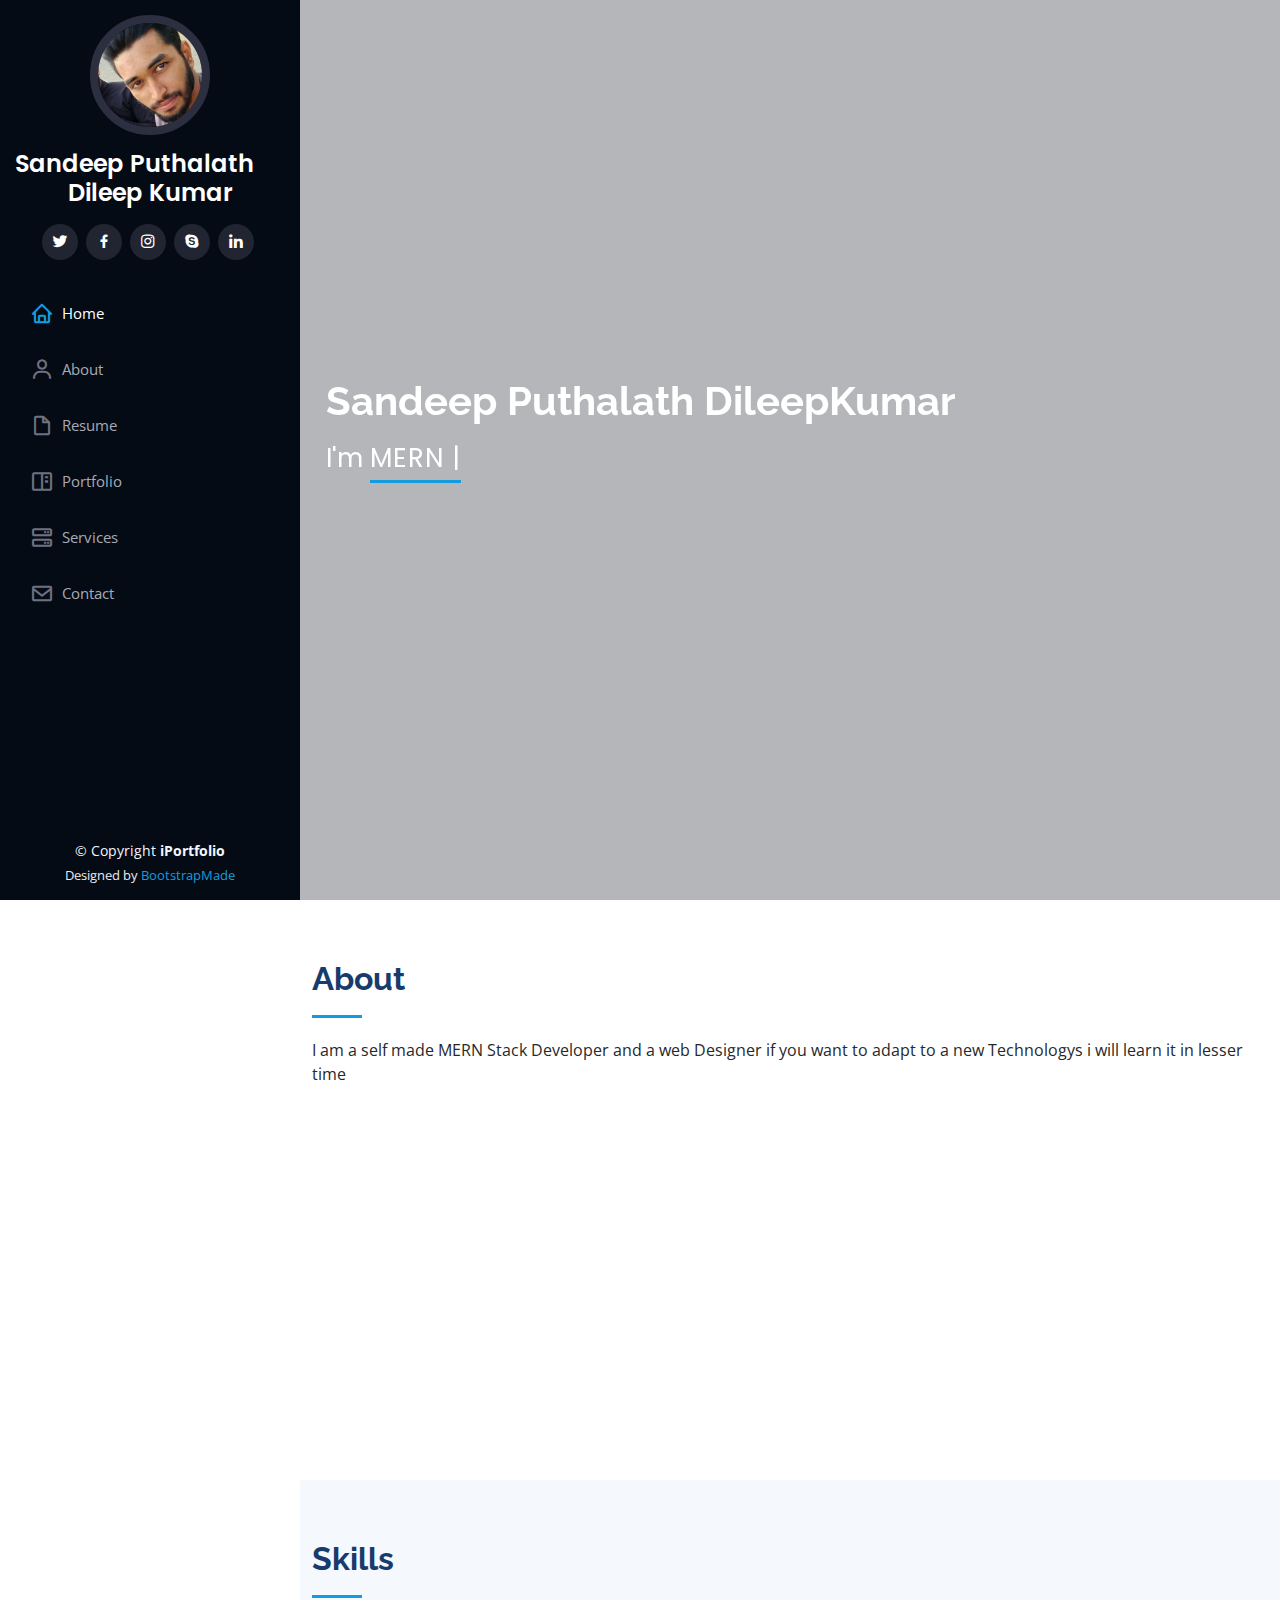
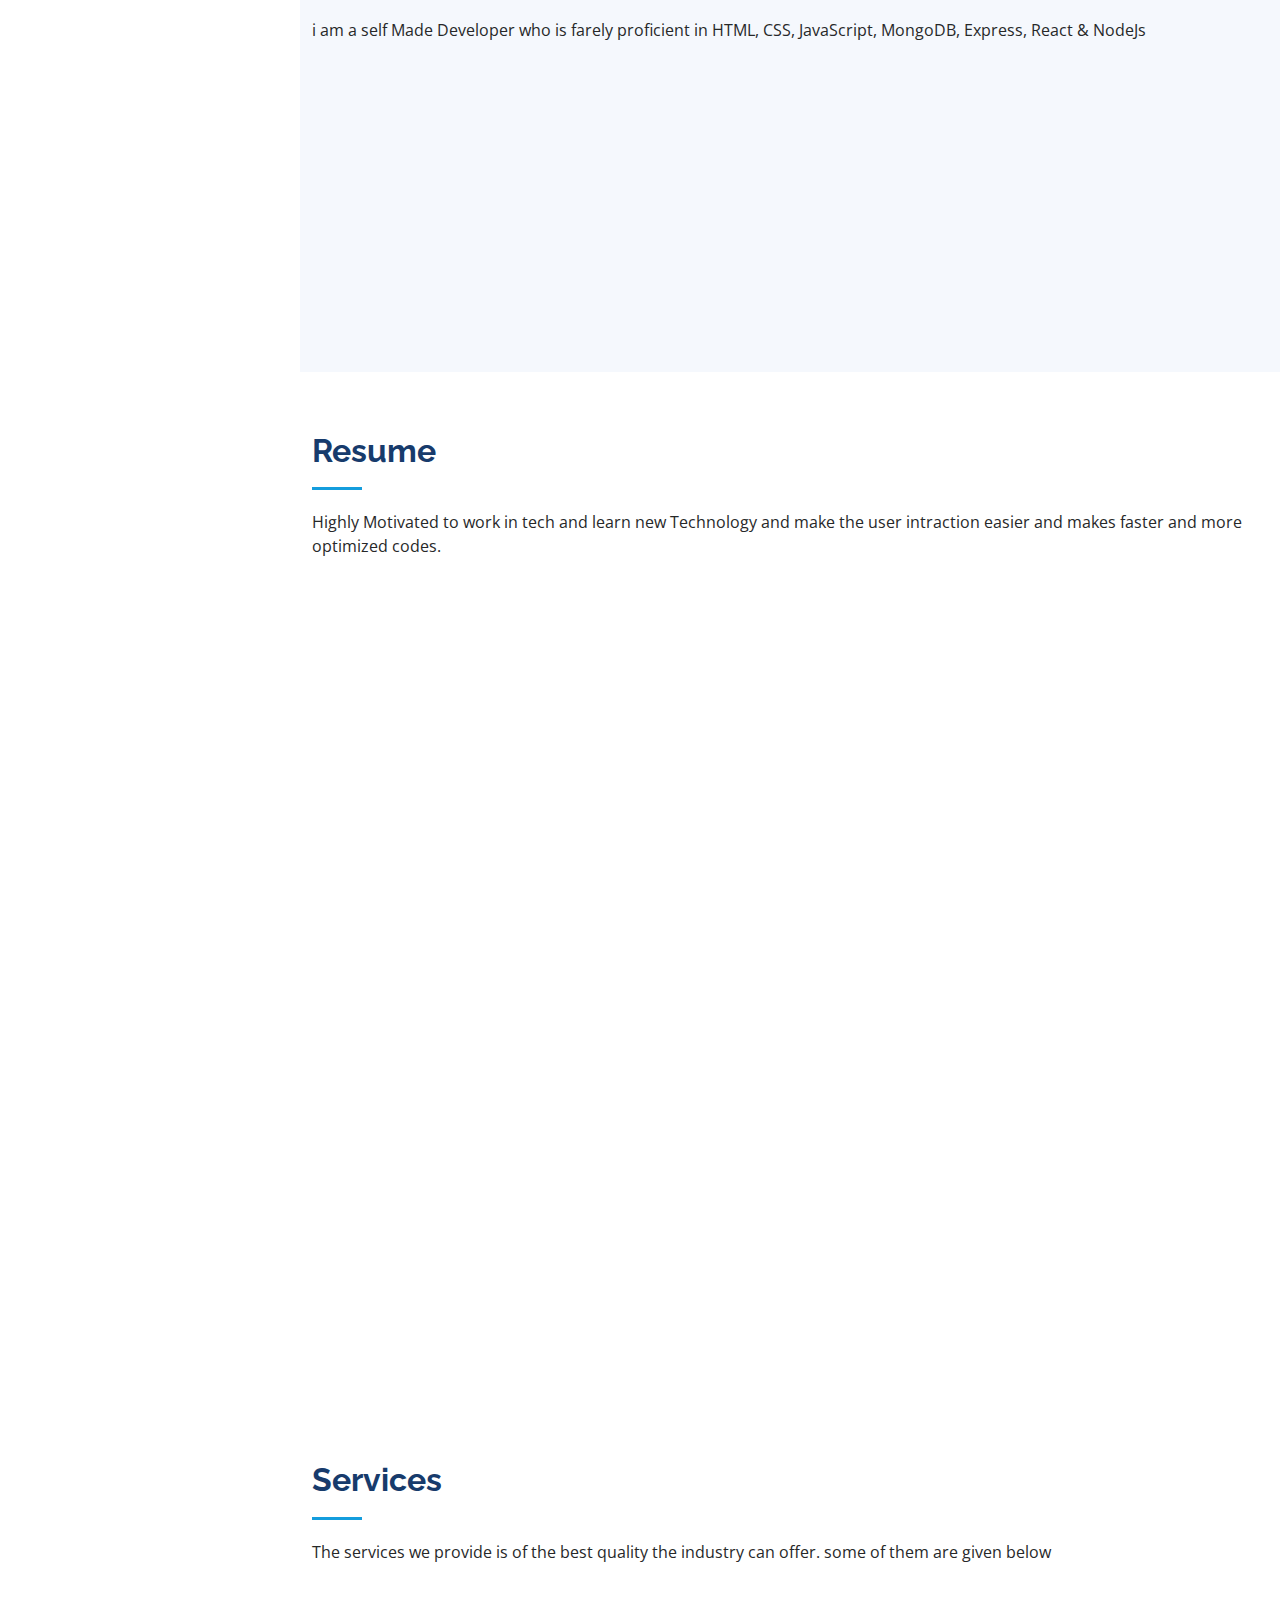
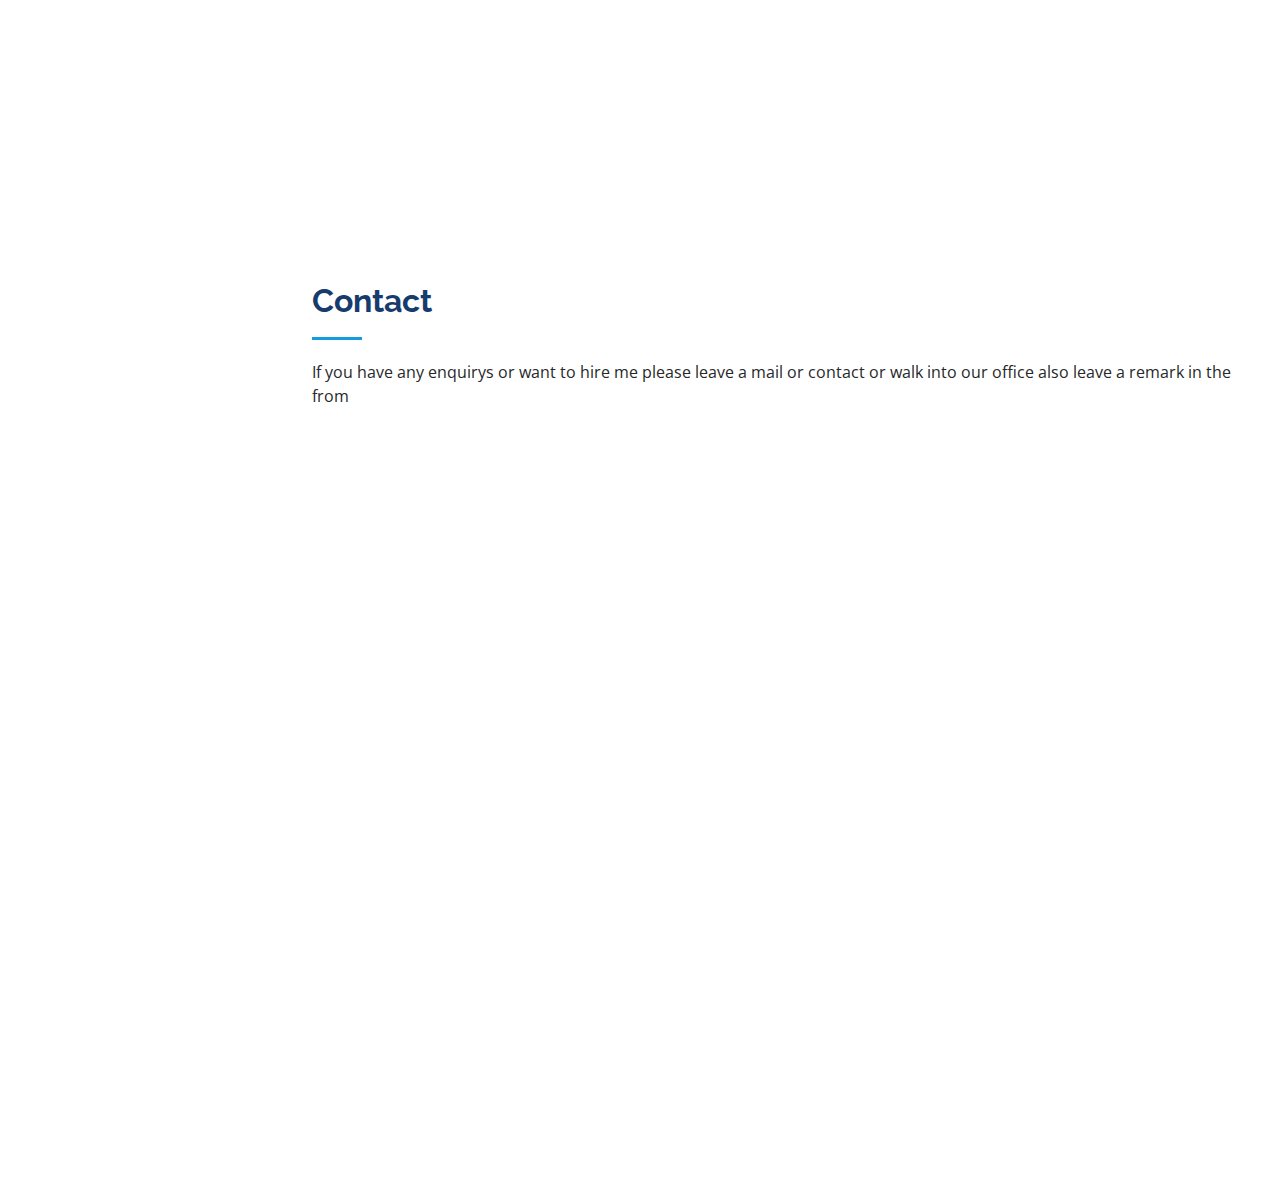
==== index.html @ 985402c4 "portfolio first commit" ====
<!DOCTYPE html>
<html lang="en">

<head>
  <meta charset="utf-8">
  <meta content="width=device-width, initial-scale=1.0" name="viewport">

  <title >Sandeep Puthalath DileepKumar</title>
  <meta content="" name="description">
  <meta content="" name="keywords">

  <!-- Favicons -->
  <link href="assets/img/IMG_20201008_113421_810.jpg"  rel="icon">
  <link href="assets/img/apple-touch-icon.png" rel="apple-touch-icon">

  <!-- Google Fonts -->
  <link href="https://fonts.googleapis.com/css?family=Open+Sans:300,300i,400,400i,600,600i,700,700i|Raleway:300,300i,400,400i,500,500i,600,600i,700,700i|Poppins:300,300i,400,400i,500,500i,600,600i,700,700i" rel="stylesheet">

  <!-- Vendor CSS Files -->
  <link href="assets/vendor/aos/aos.css" rel="stylesheet">
  <link href="assets/vendor/bootstrap/css/bootstrap.min.css" rel="stylesheet">
  <link href="assets/vendor/bootstrap-icons/bootstrap-icons.css" rel="stylesheet">
  <link href="assets/vendor/boxicons/css/boxicons.min.css" rel="stylesheet">
  <link href="assets/vendor/glightbox/css/glightbox.min.css" rel="stylesheet">
  <link href="assets/vendor/swiper/swiper-bundle.min.css" rel="stylesheet">

  <!-- Template Main CSS File -->
  <link href="assets/css/style.css" rel="stylesheet">

  <!-- =======================================================
  * Template Name: iPortfolio - v3.9.1
  * Template URL: https://bootstrapmade.com/iportfolio-bootstrap-portfolio-websites-template/
  * Author: BootstrapMade.com
  * License: https://bootstrapmade.com/license/
  ======================================================== -->
</head>

<body>

  <!-- ======= Mobile nav toggle button ======= -->
  <i class="bi bi-list mobile-nav-toggle d-xl-none"></i>

  <!-- ======= Header ======= -->
  <header id="header">
    <div class="d-flex flex-column">

      <div class="profile">
        <img src="assets/img/IMG_20201008_113421_810.jpg" alt="" class="img-fluid rounded-circle">
        <h1 class="text-light"><a href="index.html">Sandeep Puthalath Dileep Kumar</a></h1>
        <div class="social-links mt-3 text-center">
          <a href="https://twitter.com/Sandeep84139975" class="twitter"><i class="bx bxl-twitter"></i></a>
          <a href="https://www.facebook.com/Sandeep.sandzz" class="facebook"><i class="bx bxl-facebook"></i></a>
          <a href="https://www.instagram.com/1one_w0lf/" class="instagram"><i class="bx bxl-instagram"></i></a>
          <a href="#" class="google-plus"><i class="bx bxl-skype"></i></a>
          <a href="https://www.linkedin.com/in/sandeep-p-d-6b62b4233/" class="linkedin"><i class="bx bxl-linkedin"></i></a>
        </div>
      </div>

      <nav id="navbar" class="nav-menu navbar">
        <ul>
          <li><a href="#hero" class="nav-link scrollto active"><i class="bx bx-home"></i> <span>Home</span></a></li>
          <li><a href="#about" class="nav-link scrollto"><i class="bx bx-user"></i> <span>About</span></a></li>
          <li><a href="#resume" class="nav-link scrollto"><i class="bx bx-file-blank"></i> <span>Resume</span></a></li>
          <li><a href="#portfolio" class="nav-link scrollto"><i class="bx bx-book-content"></i> <span>Portfolio</span></a></li>
          <li><a href="#services" class="nav-link scrollto"><i class="bx bx-server"></i> <span>Services</span></a></li>
          <li><a href="#contact" class="nav-link scrollto"><i class="bx bx-envelope"></i> <span>Contact</span></a></li>
        </ul>
      </nav><!-- .nav-menu -->
    </div>
  </header><!-- End Header -->

  <!-- ======= Hero Section ======= -->
  <section id="hero" class="d-flex flex-column justify-content-center align-items-center">
    <div class="hero-container" data-aos="fade-in">
      <h1>Sandeep Puthalath DileepKumar</h1>
      <p>I'm <span class="typed" data-typed-items="MERN Stack Developer, Web Designer "></span></p>
    </div>
  </section><!-- End Hero -->

  <main id="main">

    <!-- ======= About Section ======= -->
    <section id="about" class="about">
      <div class="container">

        <div class="section-title">
          <h2>About</h2>
          <p>I am a self made MERN Stack Developer and a web Designer
            if you want to adapt to a new Technologys i will learn it in lesser time 
          </p>
        </div>

        <div class="row">
          <div class="col-lg-4" data-aos="fade-right">
            <img src="assets/img/IMG_20201129_092317.jpg" class="img-fluid" alt="">
          </div>
          <div class="col-lg-8 pt-4 pt-lg-0 content" data-aos="fade-left">
            <h3>MERN Stack Developer &amp; Web Designer.</h3>
            <p class="fst-italic">
              I am a MERN Stack Developer. I can provide clean code & fully functional user friendly responsive websites
              I also make sites user friendly by using front-end and make it faster using back-end development skill

              
            </p>
            <div class="row">
              <div class="col-lg-6">
                <ul>
                  <li><i class="bi bi-chevron-right"></i> <strong>Birthday:</strong> <span>18 oct 1996</span></li>
                  <li><i class="bi bi-chevron-right"></i> <strong>Website:</strong> <span></span></li>
                  <li><i class="bi bi-chevron-right"></i> <strong>Phone:</strong> <span>+91 8075 548 465</span></li>
                  <li><i class="bi bi-chevron-right"></i> <strong>City:</strong> <span>Kochi, EKM</span></li>
                </ul>
              </div>
              <div class="col-lg-6">
                <ul>
                  <li><i class="bi bi-chevron-right"></i> <strong>Age:</strong> <span>26</span></li>
                  <li><i class="bi bi-chevron-right"></i> <strong>Degree:</strong> <span>Bsc.Electronics</span></li>
                  <li><i class="bi bi-chevron-right"></i> <strong>PhEmailone:</strong> <span>mysisneru123@gmail.com</span></li>
                  <li><i class="bi bi-chevron-right"></i> <strong>Freelance:</strong> <span>Available</span></li>
                </ul>
              </div>
            </div>
            <p>
             
            </p>
          </div>
        </div>

      </div>
    </section><!-- End About Section -->

    <!-- ======= Facts Section ======= -->
    <!-- <section id="facts" class="facts">
      <div class="container">

        <div class="section-title">
          <h2>Facts</h2>
          <p>Magnam dolores commodi suscipit. Necessitatibus eius consequatur ex aliquid fuga eum quidem. Sit sint consectetur velit. Quisquam quos quisquam cupiditate. Et nemo qui impedit suscipit alias ea. Quia fugiat sit in iste officiis commodi quidem hic quas.</p>
        </div>

        <div class="row no-gutters">

          <div class="col-lg-3 col-md-6 d-md-flex align-items-md-stretch" data-aos="fade-up">
            <div class="count-box">
              <i class="bi bi-emoji-smile"></i>
              <span data-purecounter-start="0" data-purecounter-end="232" data-purecounter-duration="1" class="purecounter"></span>
              <p><strong>Happy Clients</strong> consequuntur quae</p>
            </div>
          </div>

          <div class="col-lg-3 col-md-6 d-md-flex align-items-md-stretch" data-aos="fade-up" data-aos-delay="100">
            <div class="count-box">
              <i class="bi bi-journal-richtext"></i>
              <span data-purecounter-start="0" data-purecounter-end="521" data-purecounter-duration="1" class="purecounter"></span>
              <p><strong>Projects</strong> adipisci atque cum quia aut</p>
            </div>
          </div>

          <div class="col-lg-3 col-md-6 d-md-flex align-items-md-stretch" data-aos="fade-up" data-aos-delay="200">
            <div class="count-box">
              <i class="bi bi-headset"></i>
              <span data-purecounter-start="0" data-purecounter-end="1453" data-purecounter-duration="1" class="purecounter"></span>
              <p><strong>Hours Of Support</strong> aut commodi quaerat</p>
            </div>
          </div>

          <div class="col-lg-3 col-md-6 d-md-flex align-items-md-stretch" data-aos="fade-up" data-aos-delay="300">
            <div class="count-box">
              <i class="bi bi-people"></i>
              <span data-purecounter-start="0" data-purecounter-end="32" data-purecounter-duration="1" class="purecounter"></span>
              <p><strong>Hard Workers</strong> rerum asperiores dolor</p>
            </div>
          </div>

        </div>

      </div>
    </section>End Facts Section -->

    <!-- ======= Skills Section ======= -->
    <section id="skills" class="skills section-bg">
      <div class="container">

        <div class="section-title">
          <h2>Skills</h2>
          <p>i am a self Made Developer who is farely proficient in HTML, CSS, JavaScript, MongoDB, Express, React & NodeJs
          </p>
        </div>

        <div class="row skills-content">

          <div class="col-lg-6" data-aos="fade-up">

            <div class="progress">
              <span class="skill">HTML <i class="val">100%</i></span>
              <div class="progress-bar-wrap">
                <div class="progress-bar" role="progressbar" aria-valuenow="100" aria-valuemin="0" aria-valuemax="100"></div>
              </div>
            </div>

            <div class="progress">
              <span class="skill">CSS <i class="val">60%</i></span>
              <div class="progress-bar-wrap">
                <div class="progress-bar" role="progressbar" aria-valuenow="60" aria-valuemin="0" aria-valuemax="100"></div>
              </div>
            </div>

            <div class="progress">
              <span class="skill">JavaScript <i class="val">50%</i></span>
              <div class="progress-bar-wrap">
                <div class="progress-bar" role="progressbar" aria-valuenow="50" aria-valuemin="0" aria-valuemax="100"></div>
              </div>
            </div>

            <div class="progress">
              <span class="skill">MongoDB <i class="val">50%</i></span>
              <div class="progress-bar-wrap">
                <div class="progress-bar" role="progressbar" aria-valuenow="50" aria-valuemin="0" aria-valuemax="100"></div>
              </div>
            </div>

          </div>

          <div class="col-lg-6" data-aos="fade-up" data-aos-delay="100">

            <div class="progress">
              <span class="skill">Express <i class="val">50%</i></span>
              <div class="progress-bar-wrap">
                <div class="progress-bar" role="progressbar" aria-valuenow="50" aria-valuemin="0" aria-valuemax="100"></div>
              </div>
            </div>

            <div class="progress">
              <span class="skill">React <i class="val">60%</i></span>
              <div class="progress-bar-wrap">
                <div class="progress-bar" role="progressbar" aria-valuenow="60" aria-valuemin="0" aria-valuemax="100"></div>
              </div>
            </div>

            <div class="progress">
              <span class="skill">NodeJs <i class="val">50%</i></span>
              <div class="progress-bar-wrap">
                <div class="progress-bar" role="progressbar" aria-valuenow="50" aria-valuemin="0" aria-valuemax="100"></div>
              </div>
            </div>
            

          </div>

        </div>

      </div>
    </section><!-- End Skills Section -->

    <!-- ======= Resume Section ======= -->
    <section id="resume" class="resume">
      <div class="container">

        <div class="section-title">
          <h2>Resume</h2>
          <p>Highly Motivated to work in tech and learn new Technology and make the user intraction easier and makes faster and more optimized
            codes.
          </p>
        </div>

        <div class="row">
          <div class="col-lg-6" data-aos="fade-up">
            <h3 class="resume-title">Sumary</h3>
            <div class="resume-item pb-0">
              <h4>Sandeep Puthalath DileepKumar</h4>
              <p><em>Innovative and deadline-driven MERN Stack Developer with 1 years of experience developing and design user-centered digital material from initial concept to final.</em></p>
              <ul>
                <li>Kerala , Banglore, Chenni</li>
                <li>+91 8075 548 465</li>
                <li>mysisneru123@gmail.com</li>
              </ul>
            </div>

            <h3 class="resume-title">Education</h3>
            <div class="resume-item">
              <h4>Post gradution in Bachelor of Science &amp; MERN Stack development</h4>
              <h5>2015 - 2018</h5>
              <p><em>Baselios Poulose II  Catholicos College, Piravom</em></p>
              <p>Completed my Bachelor in BPC collage piravom, One of the reputed sports colleges in Ernakulam</p>
            </div>
            <div class="resume-item">
              <h4>Pre Degree in Computer Science &amp; mathamatics</h4>
              <h5>2013 - 2015</h5>
              <p><em>Sree Narayana Higher Secondary School, Sreekandeswaram</em></p>
              <p>This was the start of my passion in programming i had a test of development form my higher secondary classes</p>
            </div>
          </div>
          <div class="col-lg-6" data-aos="fade-up" data-aos-delay="100">
            <h3 class="resume-title">Professional Experience</h3>
            <!-- <div class="resume-item">
              <h4>Senior graphic design specialist</h4>
              <h5>2019 - Present</h5>
              <p><em>Experion, New York, NY </em></p>
              <ul>
                <li>Lead in the design, development, and implementation of the graphic, layout, and production communication materials</li>
                <li>Delegate tasks to the 7 members of the design team and provide counsel on all aspects of the project. </li>
                <li>Supervise the assessment of all graphic materials in order to ensure quality and accuracy of the design</li>
                <li>Oversee the efficient use of production project budgets ranging from $2,000 - $25,000</li>
              </ul>
            </div> -->
            <div class="resume-item">
              <h4>Web designer specialist</h4>
              <h5>2022 - 2022</h5>
              <p><em>Freelance</em></p>
              <ul>
                <li>Developed 3 design projects</li>
                <li>Managed up to 3 projects or tasks at a given time while under pressure</li>
                <li>Recommended and consulted with clients on the most appropriate Web Designs</li>
                <li>Created 2+ design presentations and proposals a month for clients and account managers</li>
              </ul>
            </div>
          </div>
        </div>

      </div>
    </section><!-- End Resume Section -->

    <!-- ======= Portfolio Section ======= -->
    <!-- <section id="portfolio" class="portfolio section-bg">
      <div class="container">

        <div class="section-title">
          <h2>Portfolio</h2>
          <p>Magnam dolores commodi suscipit. Necessitatibus eius consequatur ex aliquid fuga eum quidem. Sit sint consectetur velit. Quisquam quos quisquam cupiditate. Et nemo qui impedit suscipit alias ea. Quia fugiat sit in iste officiis commodi quidem hic quas.</p>
        </div>

        <div class="row" data-aos="fade-up">
          <div class="col-lg-12 d-flex justify-content-center">
            <ul id="portfolio-flters">
              <li data-filter="*" class="filter-active">All</li>
              <li data-filter=".filter-app">App</li>
              <li data-filter=".filter-card">Card</li>
              <li data-filter=".filter-web">Web</li>
            </ul>
          </div>
        </div>

        <div class="row portfolio-container" data-aos="fade-up" data-aos-delay="100">

          <div class="col-lg-4 col-md-6 portfolio-item filter-app">
            <div class="portfolio-wrap">
              <img src="assets/img/portfolio/portfolio-1.jpg" class="img-fluid" alt="">
              <div class="portfolio-links">
                <a href="assets/img/portfolio/portfolio-1.jpg" data-gallery="portfolioGallery" class="portfolio-lightbox" title="App 1"><i class="bx bx-plus"></i></a>
                <a href="portfolio-details.html" title="More Details"><i class="bx bx-link"></i></a>
              </div>
            </div>
          </div>

          <div class="col-lg-4 col-md-6 portfolio-item filter-web">
            <div class="portfolio-wrap">
              <img src="assets/img/portfolio/portfolio-2.jpg" class="img-fluid" alt="">
              <div class="portfolio-links">
                <a href="assets/img/portfolio/portfolio-2.jpg" data-gallery="portfolioGallery" class="portfolio-lightbox" title="Web 3"><i class="bx bx-plus"></i></a>
                <a href="portfolio-details.html" title="More Details"><i class="bx bx-link"></i></a>
              </div>
            </div>
          </div>

          <div class="col-lg-4 col-md-6 portfolio-item filter-app">
            <div class="portfolio-wrap">
              <img src="assets/img/portfolio/portfolio-3.jpg" class="img-fluid" alt="">
              <div class="portfolio-links">
                <a href="assets/img/portfolio/portfolio-3.jpg" data-gallery="portfolioGallery" class="portfolio-lightbox" title="App 2"><i class="bx bx-plus"></i></a>
                <a href="portfolio-details.html" title="More Details"><i class="bx bx-link"></i></a>
              </div>
            </div>
          </div>

          <div class="col-lg-4 col-md-6 portfolio-item filter-card">
            <div class="portfolio-wrap">
              <img src="assets/img/portfolio/portfolio-4.jpg" class="img-fluid" alt="">
              <div class="portfolio-links">
                <a href="assets/img/portfolio/portfolio-4.jpg" data-gallery="portfolioGallery" class="portfolio-lightbox" title="Card 2"><i class="bx bx-plus"></i></a>
                <a href="portfolio-details.html" title="More Details"><i class="bx bx-link"></i></a>
              </div>
            </div>
          </div>

          <div class="col-lg-4 col-md-6 portfolio-item filter-web">
            <div class="portfolio-wrap">
              <img src="assets/img/portfolio/portfolio-5.jpg" class="img-fluid" alt="">
              <div class="portfolio-links">
                <a href="assets/img/portfolio/portfolio-5.jpg" data-gallery="portfolioGallery" class="portfolio-lightbox" title="Web 2"><i class="bx bx-plus"></i></a>
                <a href="portfolio-details.html" title="More Details"><i class="bx bx-link"></i></a>
              </div>
            </div>
          </div>

          <div class="col-lg-4 col-md-6 portfolio-item filter-app">
            <div class="portfolio-wrap">
              <img src="assets/img/portfolio/portfolio-6.jpg" class="img-fluid" alt="">
              <div class="portfolio-links">
                <a href="assets/img/portfolio/portfolio-6.jpg" data-gallery="portfolioGallery" class="portfolio-lightbox" title="App 3"><i class="bx bx-plus"></i></a>
                <a href="portfolio-details.html" title="More Details"><i class="bx bx-link"></i></a>
              </div>
            </div>
          </div>

          <div class="col-lg-4 col-md-6 portfolio-item filter-card">
            <div class="portfolio-wrap">
              <img src="assets/img/portfolio/portfolio-7.jpg" class="img-fluid" alt="">
              <div class="portfolio-links">
                <a href="assets/img/portfolio/portfolio-7.jpg" data-gallery="portfolioGallery" class="portfolio-lightbox" title="Card 1"><i class="bx bx-plus"></i></a>
                <a href="portfolio-details.html" title="More Details"><i class="bx bx-link"></i></a>
              </div>
            </div>
          </div>

          <div class="col-lg-4 col-md-6 portfolio-item filter-card">
            <div class="portfolio-wrap">
              <img src="assets/img/portfolio/portfolio-8.jpg" class="img-fluid" alt="">
              <div class="portfolio-links">
                <a href="assets/img/portfolio/portfolio-8.jpg" data-gallery="portfolioGallery" class="portfolio-lightbox" title="Card 3"><i class="bx bx-plus"></i></a>
                <a href="portfolio-details.html" title="More Details"><i class="bx bx-link"></i></a>
              </div>
            </div>
          </div>

          <div class="col-lg-4 col-md-6 portfolio-item filter-web">
            <div class="portfolio-wrap">
              <img src="assets/img/portfolio/portfolio-9.jpg" class="img-fluid" alt="">
              <div class="portfolio-links">
                <a href="assets/img/portfolio/portfolio-9.jpg" data-gallery="portfolioGallery" class="portfolio-lightbox" title="Web 3"><i class="bx bx-plus"></i></a>
                <a href="portfolio-details.html" title="More Details"><i class="bx bx-link"></i></a>
              </div>
            </div>
          </div>

        </div>

      </div>
    </section>End Portfolio Section -->

    <!-- ======= Services Section ======= -->
    <section id="services" class="services">
      <div class="container">

        <div class="section-title">
          <h2>Services</h2>
          <p>The services we provide is of the best quality the industry can offer. some of them are given below</p>
        </div>

        <div class="row">
          <div class="col-lg-4 col-md-6 icon-box" data-aos="fade-up">
            <div class="icon"><i class="bi bi-briefcase"></i></div>
            <h4 class="title"><a href="">Video Editing</a></h4>
            <p class="description">Makes short marketing videos for clients and websites</p>
          </div>
          <div class="col-lg-4 col-md-6 icon-box" data-aos="fade-up" data-aos-delay="100">
            <div class="icon"><i class="bi bi-card-checklist"></i></div>
            <h4 class="title"><a href="">Web Designing</a></h4>
            <p class="description">Makes Better and user friendly static web pages and protfolios</p>
          </div>
          <div class="col-lg-4 col-md-6 icon-box" data-aos="fade-up" data-aos-delay="200">
            <div class="icon"><i class="bi bi-bar-chart"></i></div>
            <h4 class="title"><a href="">Ecommerse websites</a></h4>
            <p class="description">Build a Ecommerse websites from scrach and improve continuously to make a better and optimized websites</p>
          </div>
          <!-- <div class="col-lg-4 col-md-6 icon-box" data-aos="fade-up" data-aos-delay="300">
            <div class="icon"><i class="bi bi-binoculars"></i></div>
            <h4 class="title"><a href="">Magni Dolores</a></h4>
            <p class="description">Excepteur sint occaecat cupidatat non proident, sunt in culpa qui officia deserunt mollit anim id est laborum</p>
          </div>
          <div class="col-lg-4 col-md-6 icon-box" data-aos="fade-up" data-aos-delay="400">
            <div class="icon"><i class="bi bi-brightness-high"></i></div>
            <h4 class="title"><a href="">Nemo Enim</a></h4>
            <p class="description">At vero eos et accusamus et iusto odio dignissimos ducimus qui blanditiis praesentium voluptatum deleniti atque</p>
          </div>
          <div class="col-lg-4 col-md-6 icon-box" data-aos="fade-up" data-aos-delay="500">
            <div class="icon"><i class="bi bi-calendar4-week"></i></div>
            <h4 class="title"><a href="">Eiusmod Tempor</a></h4>
            <p class="description">Et harum quidem rerum facilis est et expedita distinctio. Nam libero tempore, cum soluta nobis est eligendi</p>
          </div>
        </div> -->

      </div>
    </section><!-- End Services Section -->

    <!-- ======= Testimonials Section ======= -->
    <!-- <section id="testimonials" class="testimonials section-bg">
      <div class="container">

        <div class="section-title">
          <h2>Testimonials</h2>
          <p>Magnam dolores commodi suscipit. Necessitatibus eius consequatur ex aliquid fuga eum quidem. Sit sint consectetur velit. Quisquam quos quisquam cupiditate. Et nemo qui impedit suscipit alias ea. Quia fugiat sit in iste officiis commodi quidem hic quas.</p>
        </div>

        <div class="testimonials-slider swiper" data-aos="fade-up" data-aos-delay="100">
          <div class="swiper-wrapper">

            <div class="swiper-slide">
              <div class="testimonial-item" data-aos="fade-up">
                <p>
                  <i class="bx bxs-quote-alt-left quote-icon-left"></i>
                  Proin iaculis purus consequat sem cure digni ssim donec porttitora entum suscipit rhoncus. Accusantium quam, ultricies eget id, aliquam eget nibh et. Maecen aliquam, risus at semper.
                  <i class="bx bxs-quote-alt-right quote-icon-right"></i>
                </p>
                <img src="assets/img/testimonials/testimonials-1.jpg" class="testimonial-img" alt="">
                <h3>Saul Goodman</h3>
                <h4>Ceo &amp; Founder</h4>
              </div> -->
            <!-- </div> -->
            <!-- End testimonial item -->

            <!-- <div class="swiper-slide">
              <div class="testimonial-item" data-aos="fade-up" data-aos-delay="100">
                <p>
                  <i class="bx bxs-quote-alt-left quote-icon-left"></i>
                  Export tempor illum tamen malis malis eram quae irure esse labore quem cillum quid cillum eram malis quorum velit fore eram velit sunt aliqua noster fugiat irure amet legam anim culpa.
                  <i class="bx bxs-quote-alt-right quote-icon-right"></i>
                </p>
                <img src="assets/img/testimonials/testimonials-2.jpg" class="testimonial-img" alt="">
                <h3>Sara Wilsson</h3>
                <h4>Designer</h4>
              </div>
            </div>End testimonial item -->

            <!-- <div class="swiper-slide">
              <div class="testimonial-item" data-aos="fade-up" data-aos-delay="200">
                <p>
                  <i class="bx bxs-quote-alt-left quote-icon-left"></i>
                  Enim nisi quem export duis labore cillum quae magna enim sint quorum nulla quem veniam duis minim tempor labore quem eram duis noster aute amet eram fore quis sint minim.
                  <i class="bx bxs-quote-alt-right quote-icon-right"></i>
                </p>
                <img src="assets/img/testimonials/testimonials-3.jpg" class="testimonial-img" alt="">
                <h3>Jena Karlis</h3>
                <h4>Store Owner</h4>
              </div>
            </div> -->
            <!-- End testimonial item -->

            <!-- <div class="swiper-slide">
              <div class="testimonial-item" data-aos="fade-up" data-aos-delay="300">
                <p>
                  <i class="bx bxs-quote-alt-left quote-icon-left"></i>
                  Fugiat enim eram quae cillum dolore dolor amet nulla culpa multos export minim fugiat minim velit minim dolor enim duis veniam ipsum anim magna sunt elit fore quem dolore labore illum veniam.
                  <i class="bx bxs-quote-alt-right quote-icon-right"></i>
                </p>
                <img src="assets/img/testimonials/testimonials-4.jpg" class="testimonial-img" alt="">
                <h3>Matt Brandon</h3>
                <h4>Freelancer</h4>
              </div>
            </div> -->
            <!-- End testimonial item -->

            <!-- <div class="swiper-slide">
              <div class="testimonial-item" data-aos="fade-up" data-aos-delay="400">
                <p>
                  <i class="bx bxs-quote-alt-left quote-icon-left"></i>
                  Quis quorum aliqua sint quem legam fore sunt eram irure aliqua veniam tempor noster veniam enim culpa labore duis sunt culpa nulla illum cillum fugiat legam esse veniam culpa fore nisi cillum quid.
                  <i class="bx bxs-quote-alt-right quote-icon-right"></i>
                </p>
                <img src="assets/img/testimonials/testimonials-5.jpg" class="testimonial-img" alt="">
                <h3>John Larson</h3>
                <h4>Entrepreneur</h4>
              </div>
            </div> -->
            <!-- End testimonial item -->
<!-- 
          </div>
          <div class="swiper-pagination"></div>
        </div>

      </div>
    </section> -->
    <!-- End Testimonials Section -->

    <!-- ======= Contact Section ======= -->
    <section id="contact" class="contact">
      <div class="container">

        <div class="section-title">
          <h2>Contact</h2>
          <p>If you have any enquirys or want to hire me please leave a mail or contact or walk into our office
            also leave a remark in the from
          </p>
        </div>

        <div class="row" data-aos="fade-in">

          <div class="col-lg-5 d-flex align-items-stretch">
            <div class="info">
              <div class="address">
                <i class="bi bi-geo-alt"></i>
                <h4>Location:</h4>
                <p>Ernakulam, Kerala</p>
              </div>

              <div class="email">
                <i class="bi bi-envelope"></i>
                <h4>Email:</h4>
                <p>mysisneru123@gmail.com</p>
              </div>

              <div class="phone">
                <i class="bi bi-phone"></i>
                <h4>Call:</h4>
                <p>+91 8075 548 465</p>
              </div>

              <iframe src="https://www.google.com/maps/embed?pb=!1m18!1m12!1m3!1d3928.5999884390335!2d76.33664859999999!3d10.049829400000002!2m3!1f0!2f0!3f0!3m2!1i1024!2i768!4f13.1!3m3!1m2!1s0x3b080c2f8ccf6847%3A0x74efc7de8f17c748!2sHMT%20Rd%2C%20HMT%20Kalamassery%2C%20Kochi%2C%20Kerala!5e0!3m2!1sen!2sin!4v1668420100707!5m2!1sen!2sin" frameborder="0" style="border:0; width: 100%; height: 290px;" allowfullscreen></iframe>
              
            </div>

          </div>

          <div class="col-lg-7 mt-5 mt-lg-0 d-flex align-items-stretch">
            <form id="submit-form" action="" method="POST" role="form" class="php-email-form">
              <div class="row">
                <div class="form-group col-md-6">
                  <label for="name">Your Name</label>
                  <input type="text" name="name" class="form-control" id="name" required>
                </div>
                <div class="form-group col-md-6">
                  <label for="name">Your Email</label>
                  <input type="email" class="form-control" name="email" id="email" required>
                </div>
              </div>
              <div class="form-group">
                <label for="name">Subject</label>
                <input type="text" class="form-control" name="subject" id="subject" required>
              </div>
              <div class="form-group">
                <label for="name">Message</label>
                <textarea id="message" class="form-control" name="message" rows="10" required></textarea>
              </div>
              <div class="my-3">
                <div class="loading">Loading</div>
                <div class="error-message"></div>
                <div class="sent-message">Your message has been sent. Thank you!</div>
              </div>
              <div class="text-center"><button type="submit">Send Message</button></div>
            </form>
          </div>

        </div>

      </div>
    </section><!-- End Contact Section -->

  </main><!-- End #main -->

  <!-- ======= Footer ======= -->
  <footer id="footer">
    <div class="container">
      <div class="copyright">
        &copy; Copyright <strong><span>iPortfolio</span></strong>
      </div>
      <div class="credits">
        <!-- All the links in the footer should remain intact. -->
        <!-- You can delete the links only if you purchased the pro version. -->
        <!-- Licensing information: https://bootstrapmade.com/license/ -->
        <!-- Purchase the pro version with working PHP/AJAX contact form: https://bootstrapmade.com/iportfolio-bootstrap-portfolio-websites-template/ -->
        Designed by <a href="https://bootstrapmade.com/">BootstrapMade</a>
      </div>
    </div>
  </footer><!-- End  Footer -->

  <a href="#" class="back-to-top d-flex align-items-center justify-content-center"><i class="bi bi-arrow-up-short"></i></a>

  <!-- Vendor JS Files -->
  <script src="assets/js/script.js"></script>
  <script src="assets/vendor/purecounter/purecounter_vanilla.js"></script>
  <script src="assets/vendor/aos/aos.js"></script>
  <script src="assets/vendor/bootstrap/js/bootstrap.bundle.min.js"></script>
  <script src="assets/vendor/glightbox/js/glightbox.min.js"></script>
  <script src="assets/vendor/isotope-layout/isotope.pkgd.min.js"></script>
  <script src="assets/vendor/swiper/swiper-bundle.min.js"></script>
  <script src="assets/vendor/typed.js/typed.min.js"></script>
  <script src="assets/vendor/waypoints/noframework.waypoints.js"></script>
  <script src="https://ajax.googleapis.com/ajax/libs/jquery/3.5.1/jquery.min.js"></script>
  <!-- <script src="assets/vendor/php-email-form/validate.js"></script> -->

  <!-- Template Main JS File -->
  <script src="assets/js/main.js"></script>
  <script>
    $("#submit-form").submit((e)=>{
        e.preventDefault()
        $.ajax({
            url:"https://script.google.com/macros/s/AKfycbzNPd1wKsC3FKHrdj6ocSbRJdJ19K_IkbB2kchw3alXtnauAhlZMMxlYvKLrcNMUBrqIw/exec",
            data:$("#submit-form").serialize(),
            method:"post",
            success:function (response){
                alert("Form submitted successfully")
                window.location.reload()
                //window.location.href="https://google.com"
            },
            error:function (err){
                alert("Something Error")

            }
        })
    })
</script>

</body>

</html>
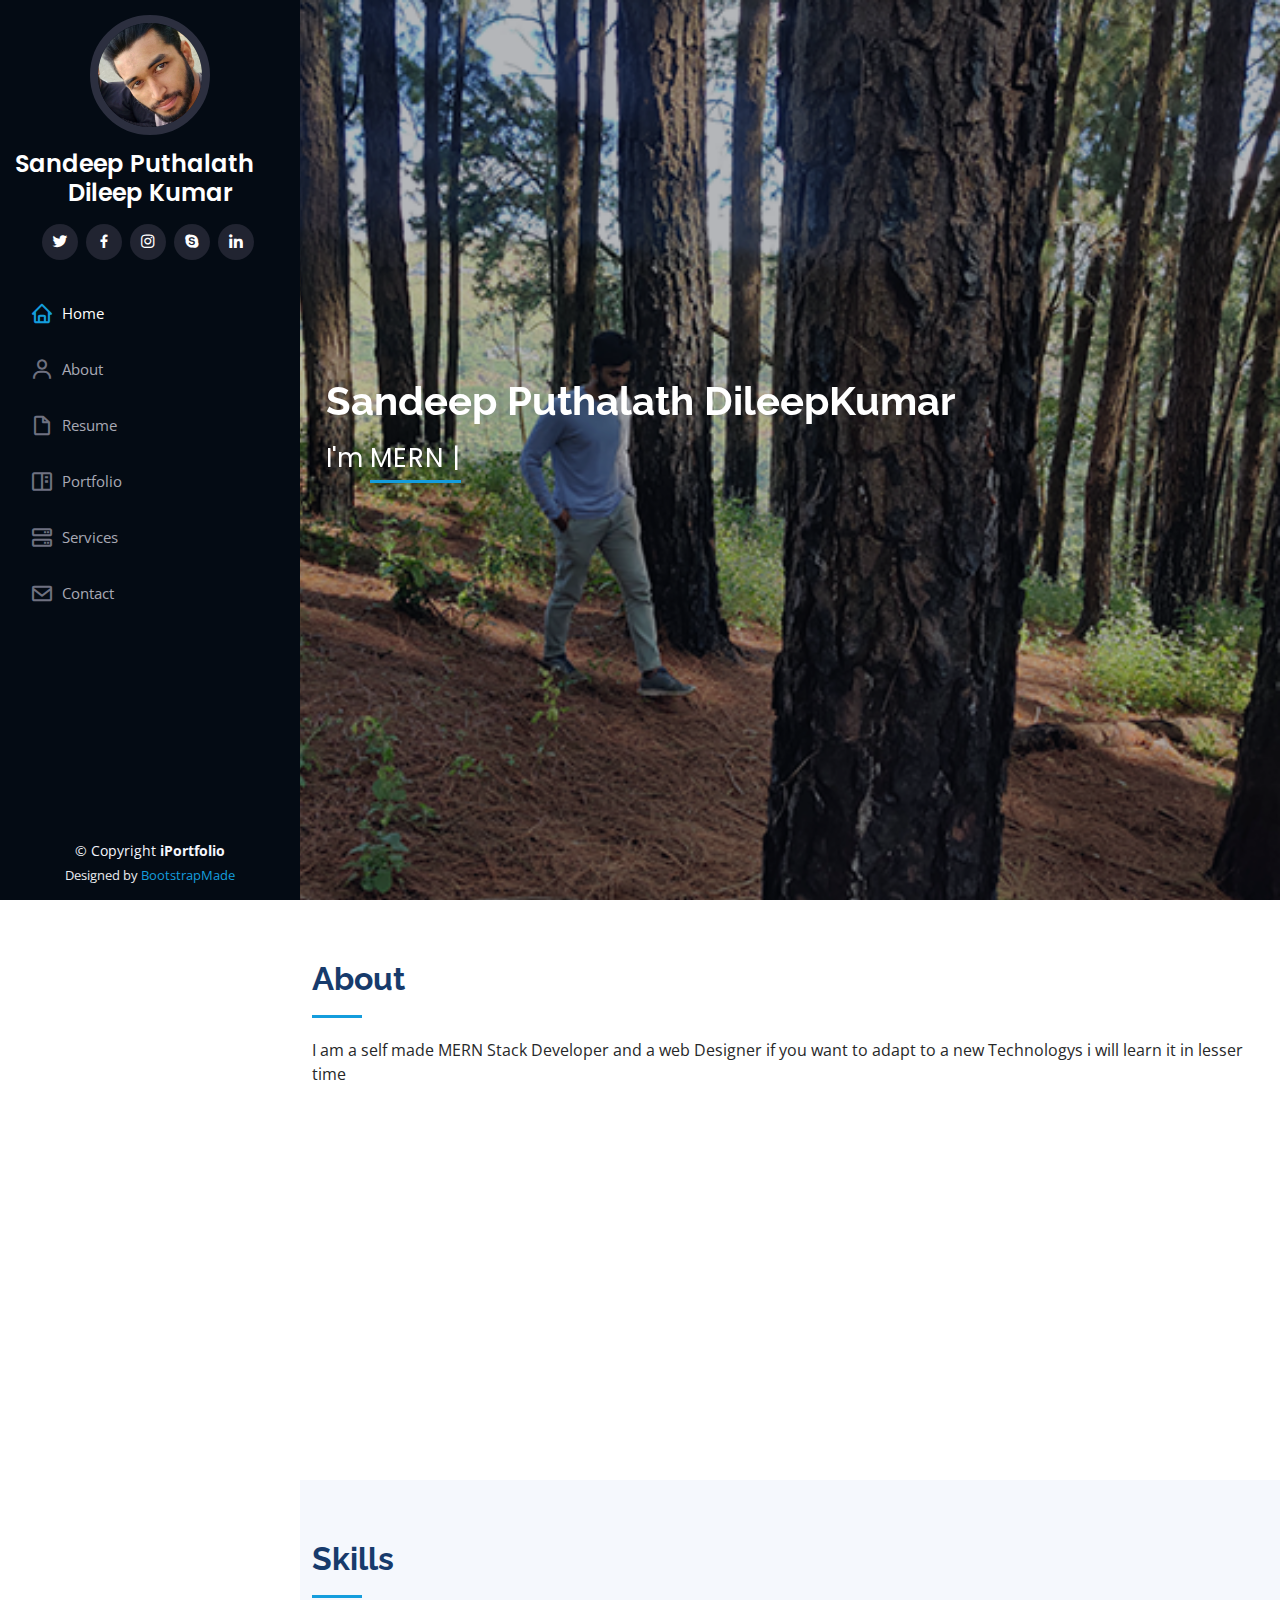
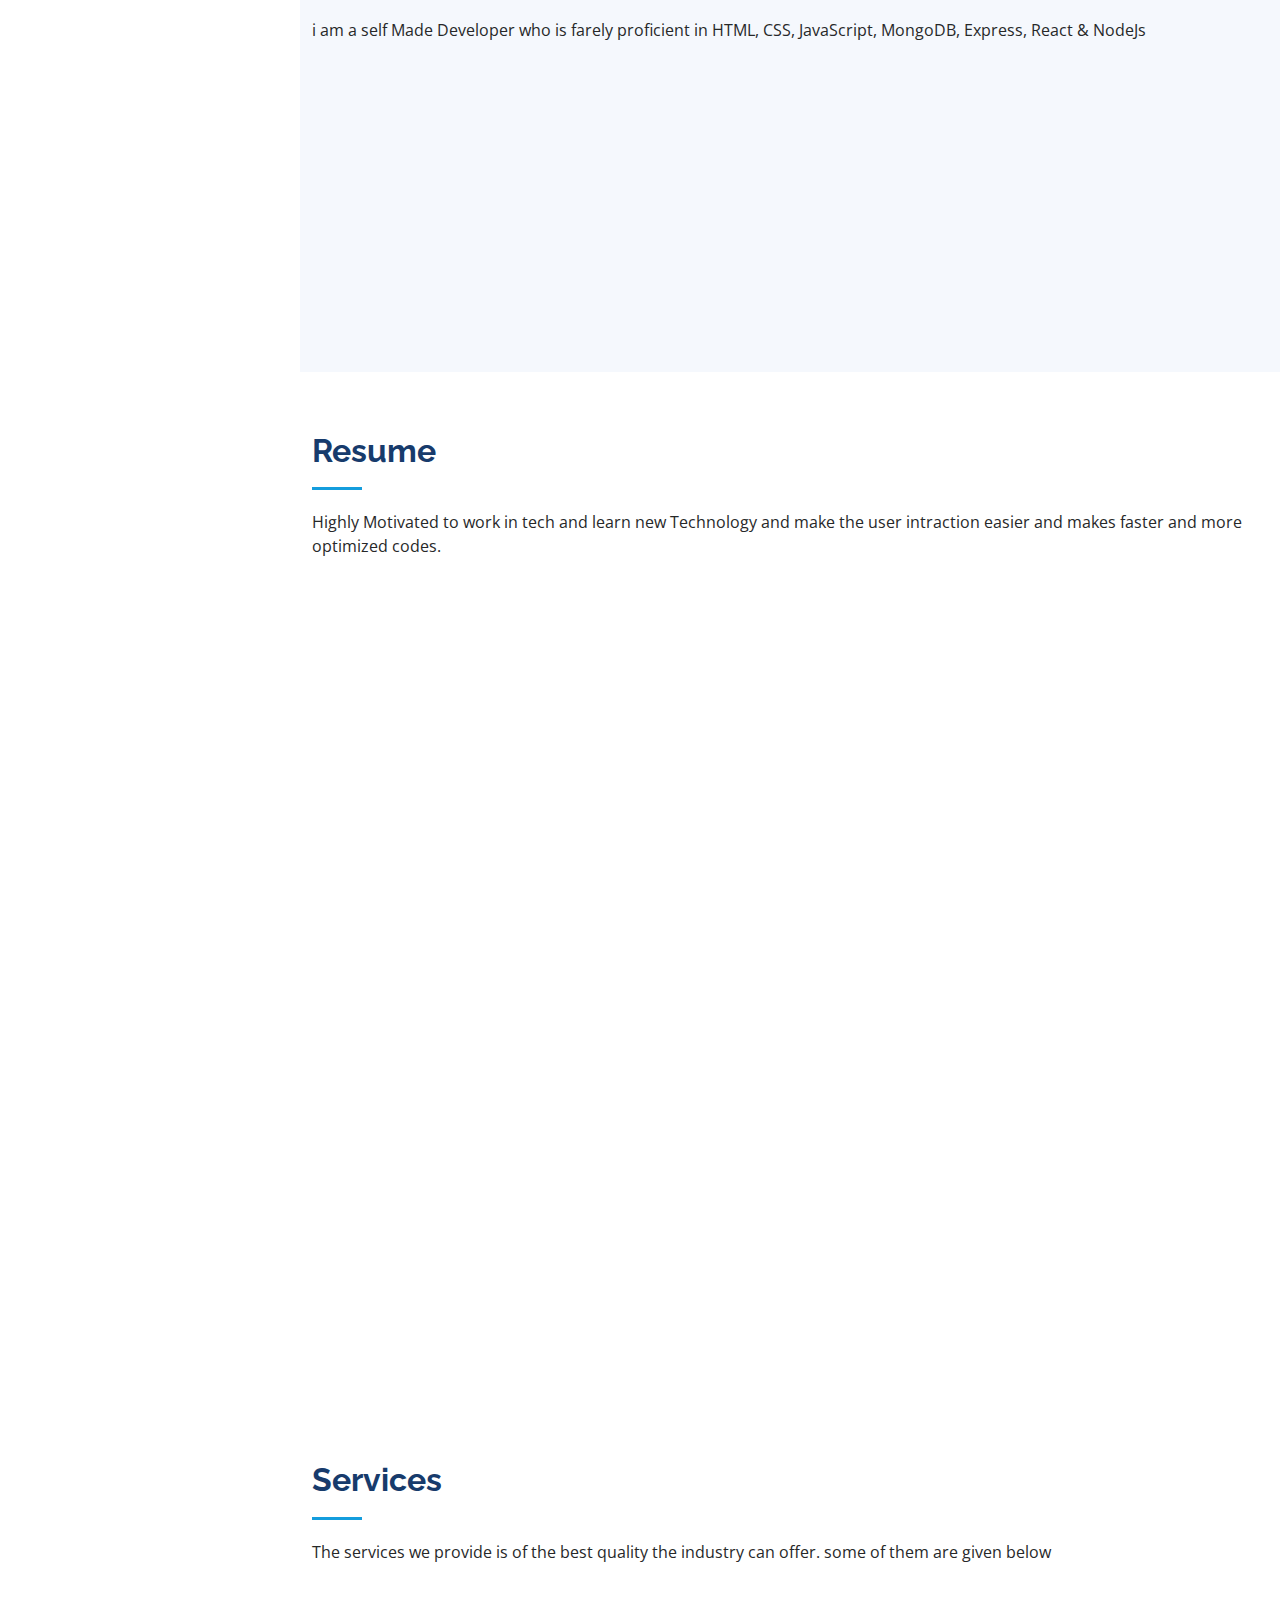
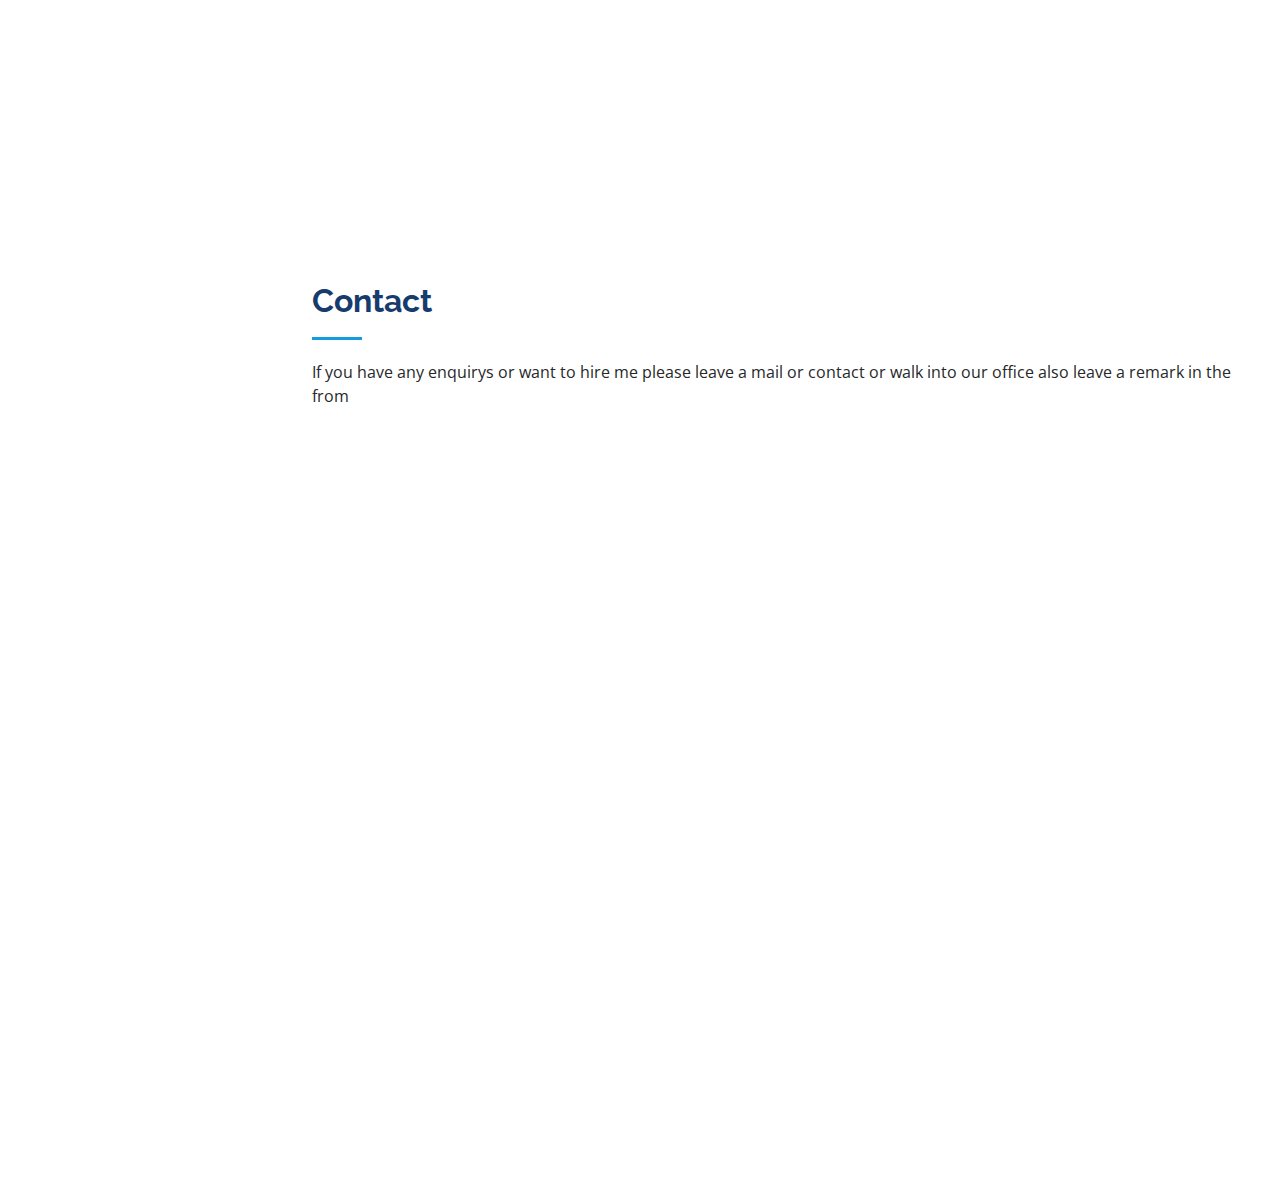
==== commit b2f5bbc6: "second push" ====
--- a/index.html
+++ b/index.html
@@ -10,7 +10,7 @@
   <meta content="" name="keywords">
 
   <!-- Favicons -->
-  <link href="assets/img/IMG_20201008_113421_810.jpg"  rel="icon">
+  <link href="assets/img/profile-img.jpg"  rel="icon">
   <link href="assets/img/apple-touch-icon.png" rel="apple-touch-icon">
 
   <!-- Google Fonts -->
@@ -45,7 +45,7 @@
     <div class="d-flex flex-column">
 
       <div class="profile">
-        <img src="assets/img/IMG_20201008_113421_810.jpg" alt="" class="img-fluid rounded-circle">
+        <img src="assets/img/profile-img.jpg" alt="" class="img-fluid rounded-circle">
         <h1 class="text-light"><a href="index.html">Sandeep Puthalath Dileep Kumar</a></h1>
         <div class="social-links mt-3 text-center">
           <a href="https://twitter.com/Sandeep84139975" class="twitter"><i class="bx bxl-twitter"></i></a>
@@ -92,7 +92,7 @@
 
         <div class="row">
           <div class="col-lg-4" data-aos="fade-right">
-            <img src="assets/img/IMG_20201129_092317.jpg" class="img-fluid" alt="">
+            <img src="assets/img/bg-test-img.png" class="img-fluid" alt="">
           </div>
           <div class="col-lg-8 pt-4 pt-lg-0 content" data-aos="fade-left">
             <h3>MERN Stack Developer &amp; Web Designer.</h3>
--- a/assets/css/style.css
+++ b/assets/css/style.css
@@ -228,7 +228,7 @@
 #hero {
   width: 100%;
   height: 100vh;
-  background: url("../img/IMG_20201129_092317.jpg") top center;
+  background: url("../img/bg-test-img.png") top center;
   background-size: cover;
 }
 
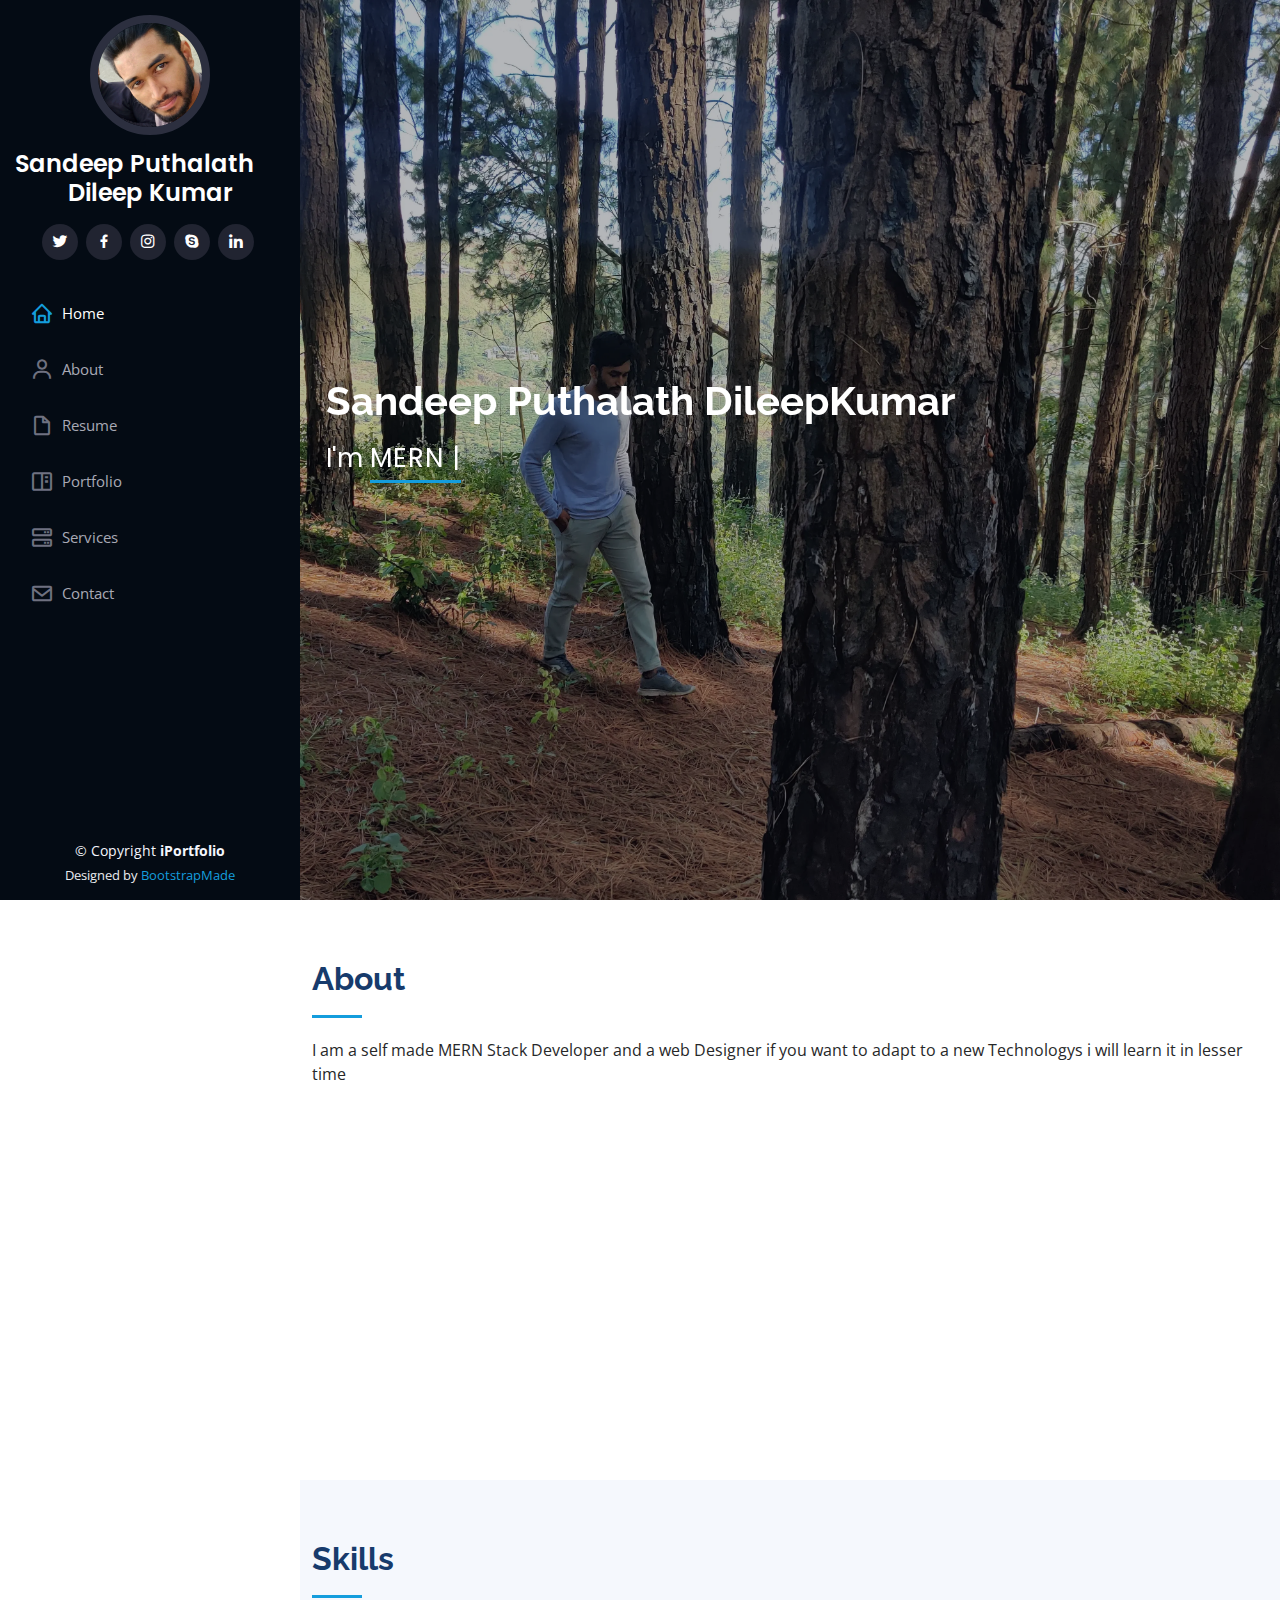
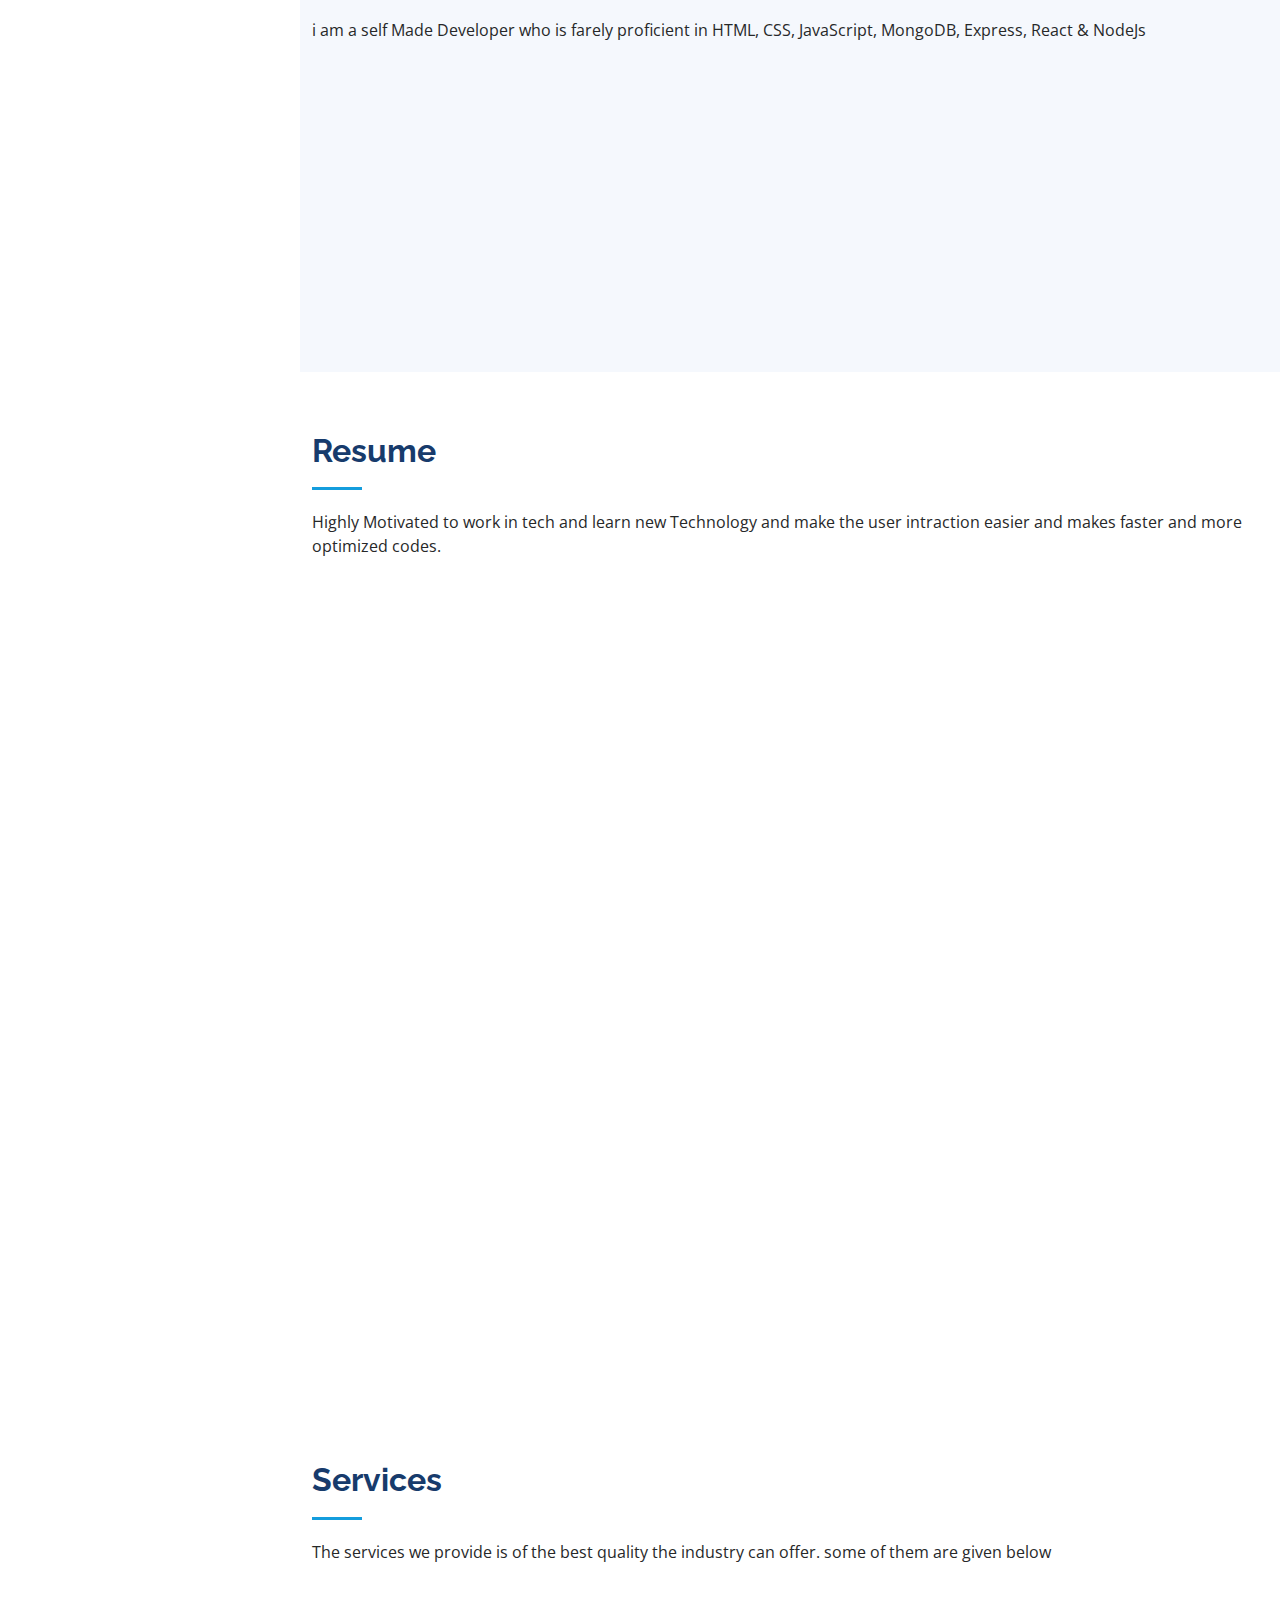
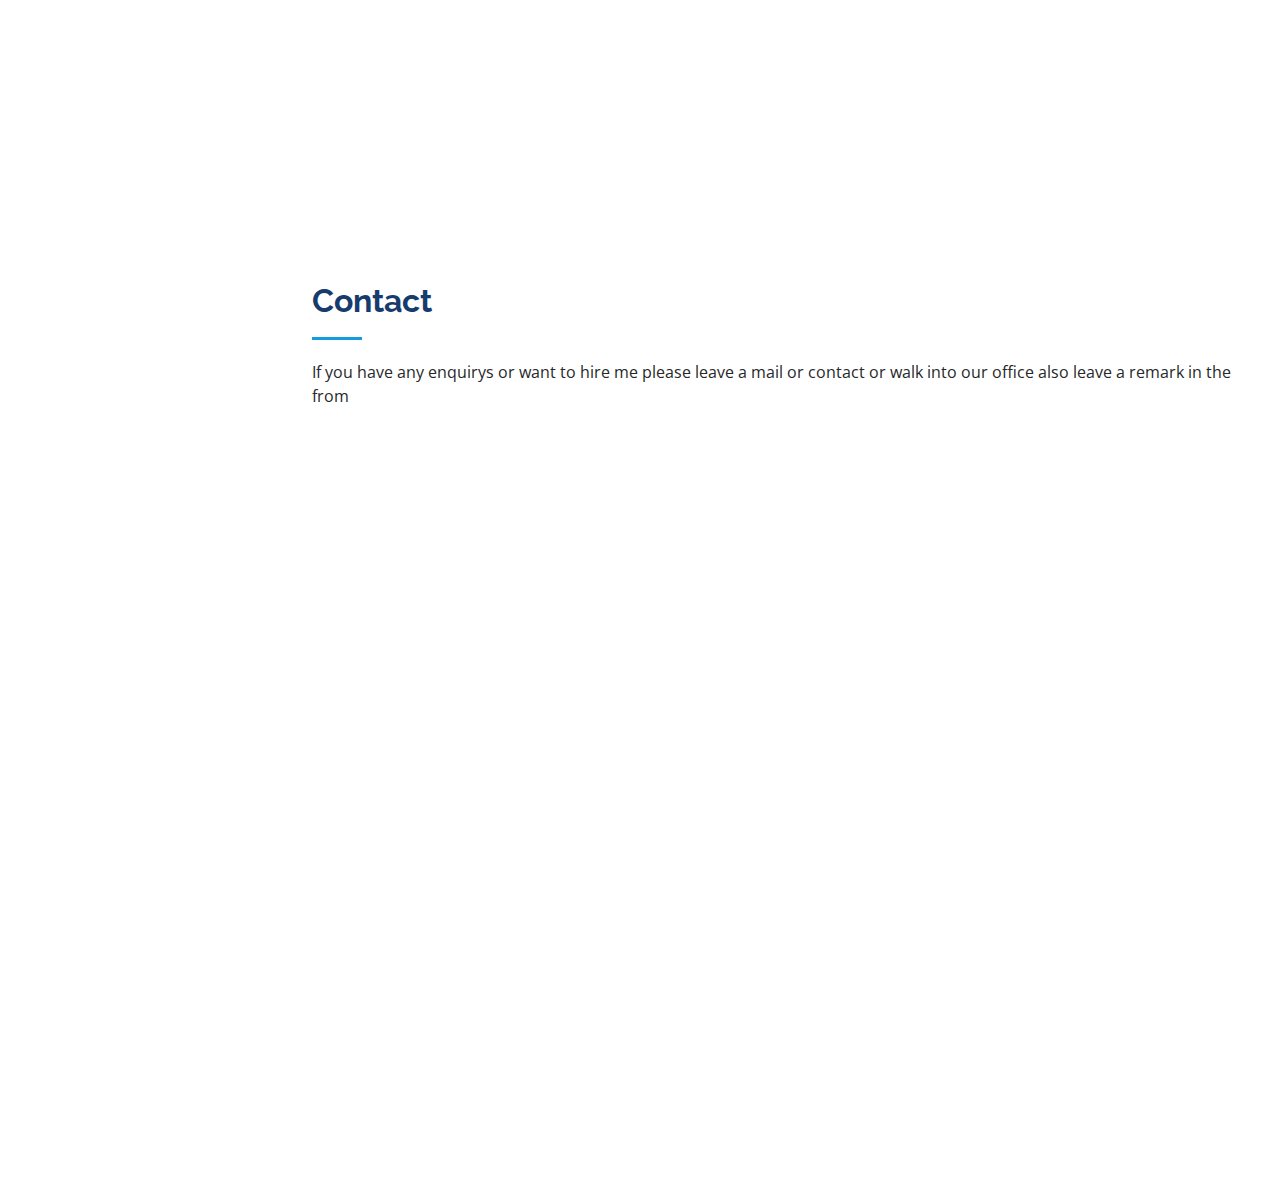
==== commit f119b2d7: "third commit" ====
--- a/index.html
+++ b/index.html
@@ -92,7 +92,7 @@
 
         <div class="row">
           <div class="col-lg-4" data-aos="fade-right">
-            <img src="assets/img/bg-test-img.png" class="img-fluid" alt="">
+            <img src="assets/img/IMG_20201129_092317.webp" class="img-fluid" alt="">
           </div>
           <div class="col-lg-8 pt-4 pt-lg-0 content" data-aos="fade-left">
             <h3>MERN Stack Developer &amp; Web Designer.</h3>
--- a/assets/css/style.css
+++ b/assets/css/style.css
@@ -228,7 +228,7 @@
 #hero {
   width: 100%;
   height: 100vh;
-  background: url("../img/bg-test-img.png") top center;
+  background: url("../img/IMG_20201129_092317.webp") top center;
   background-size: cover;
 }
 
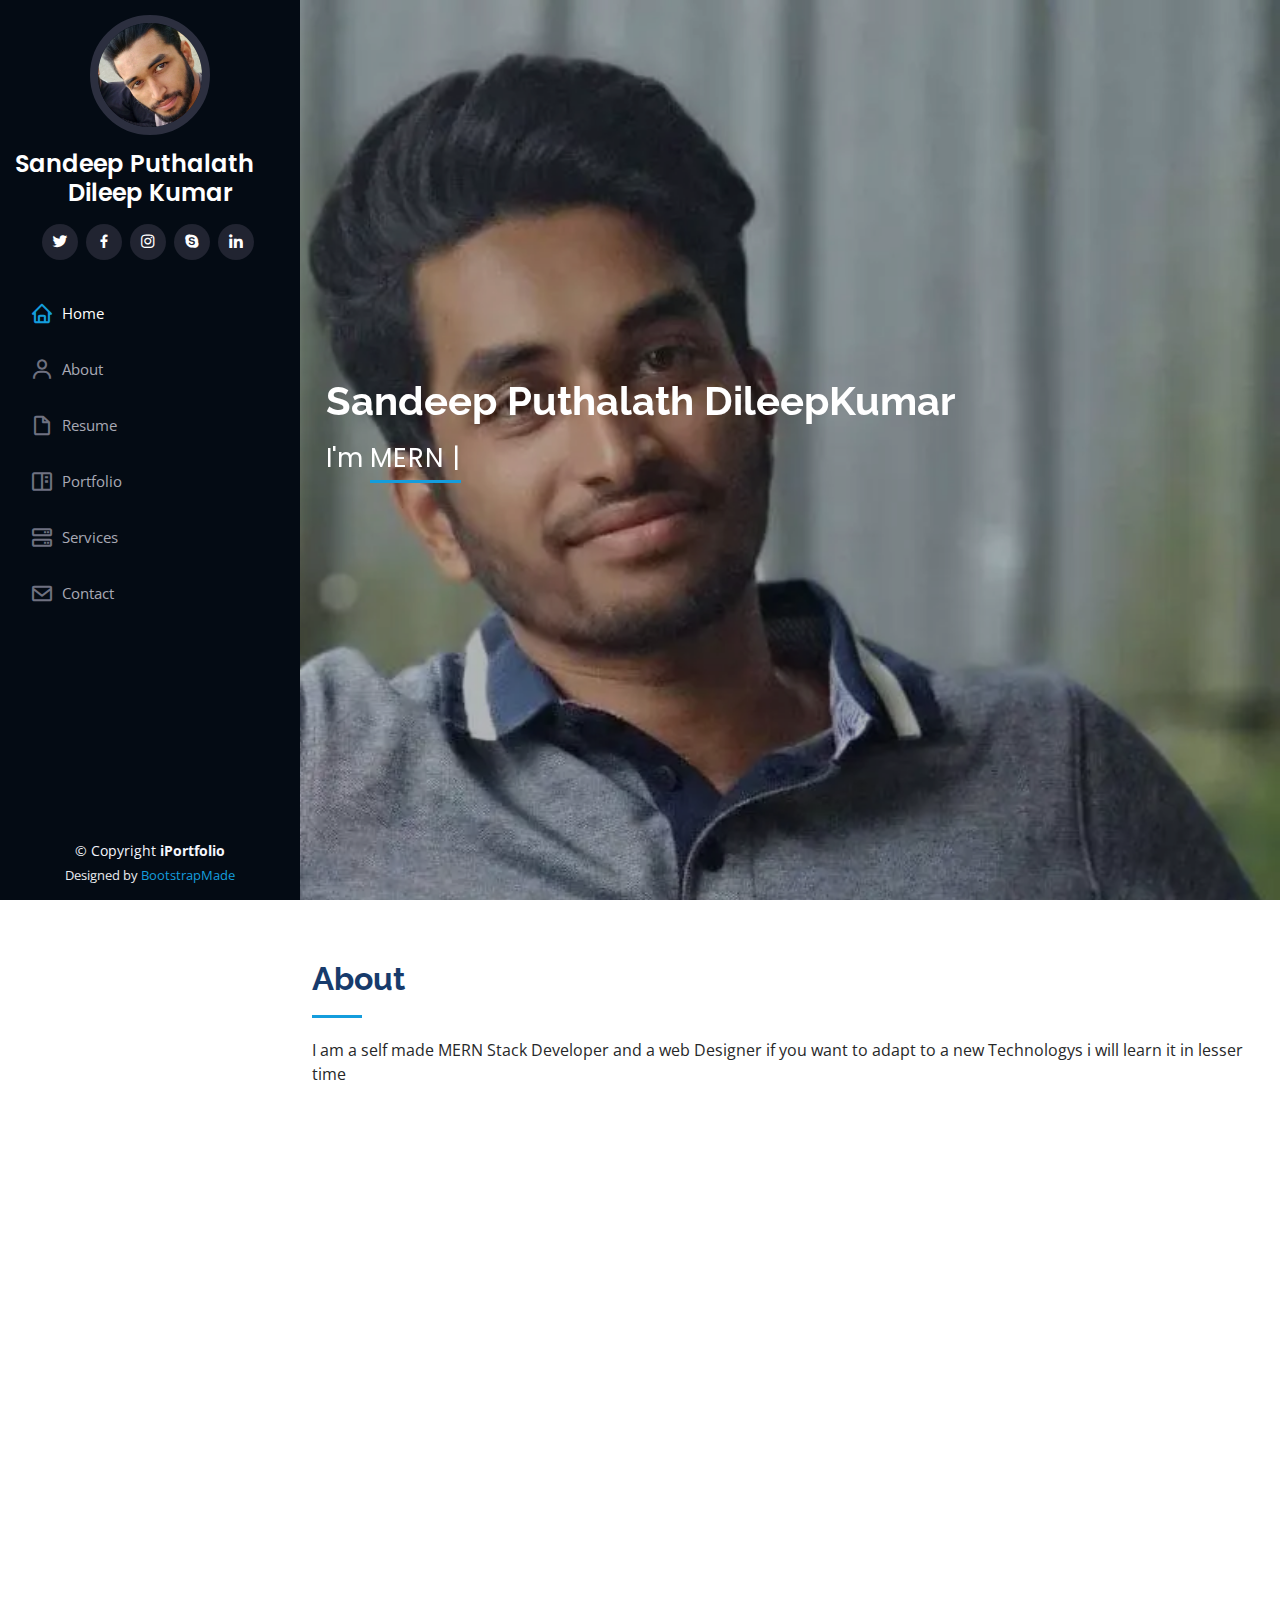
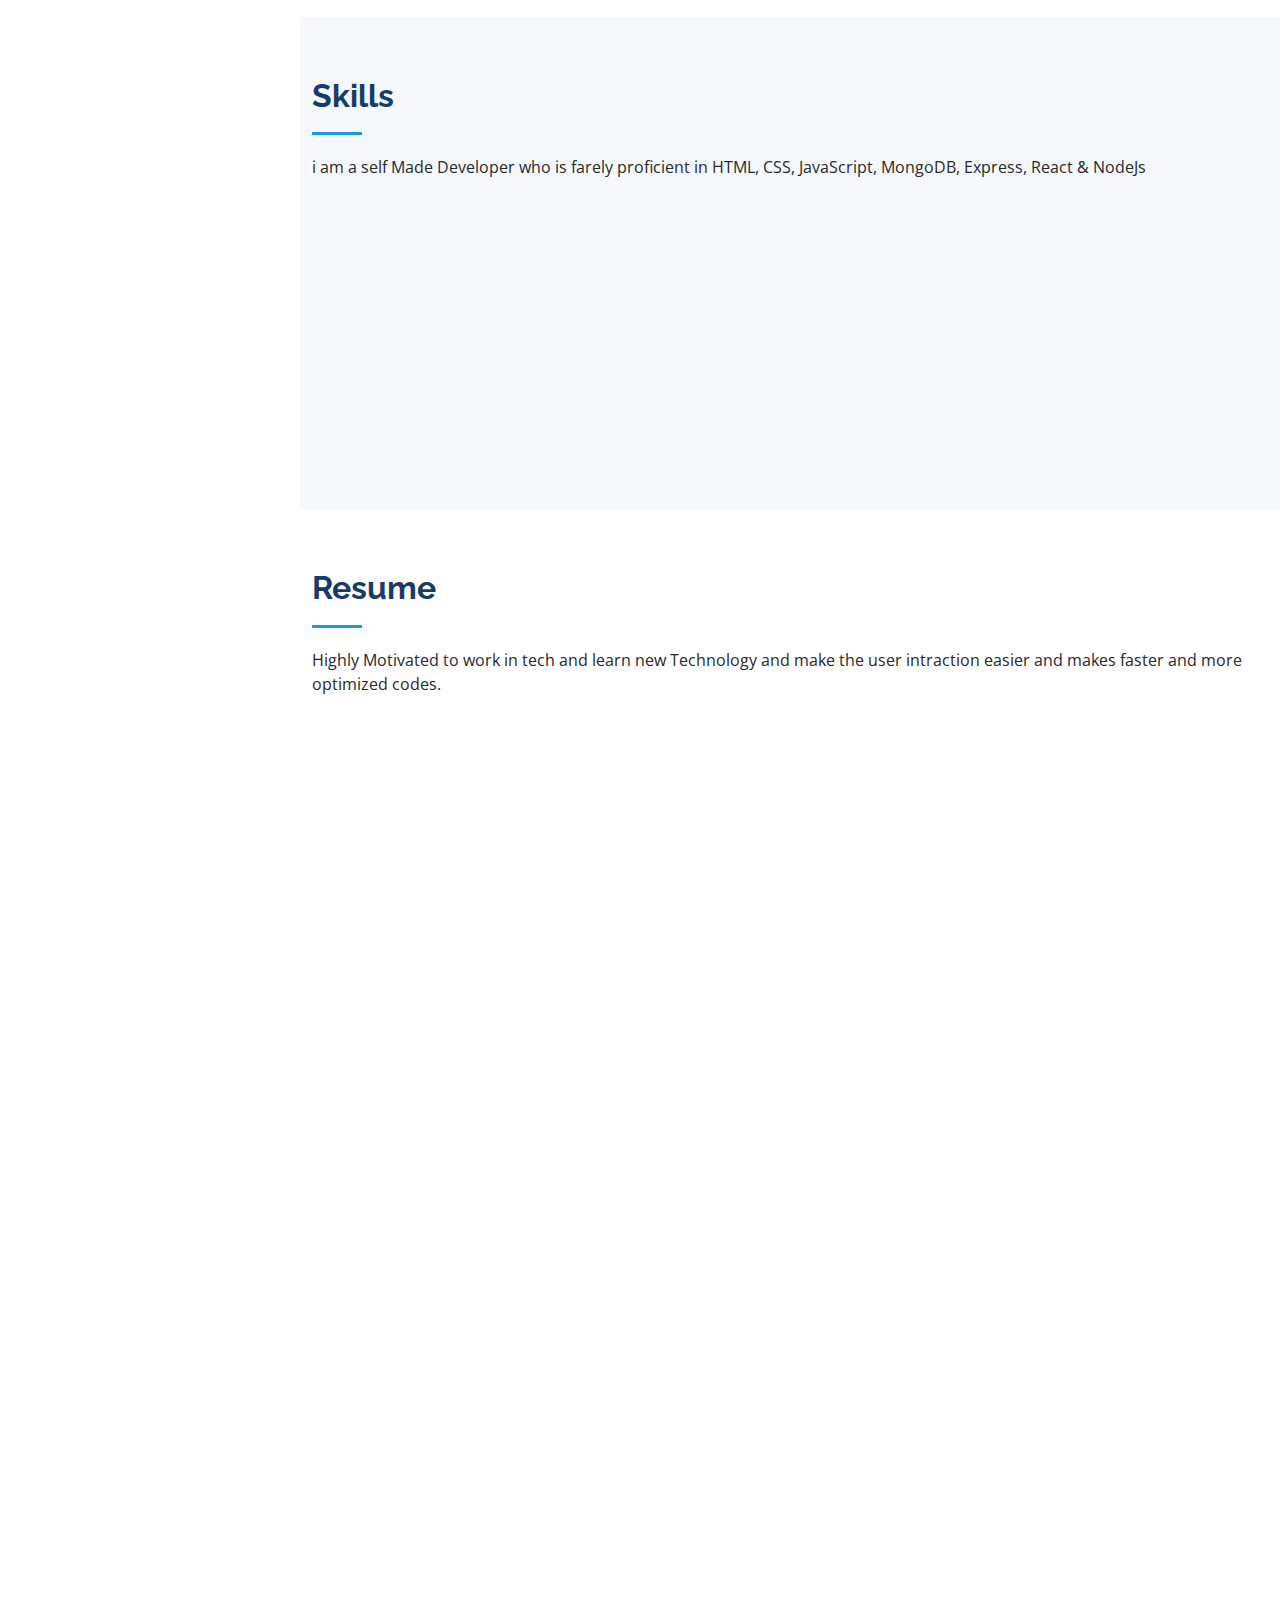
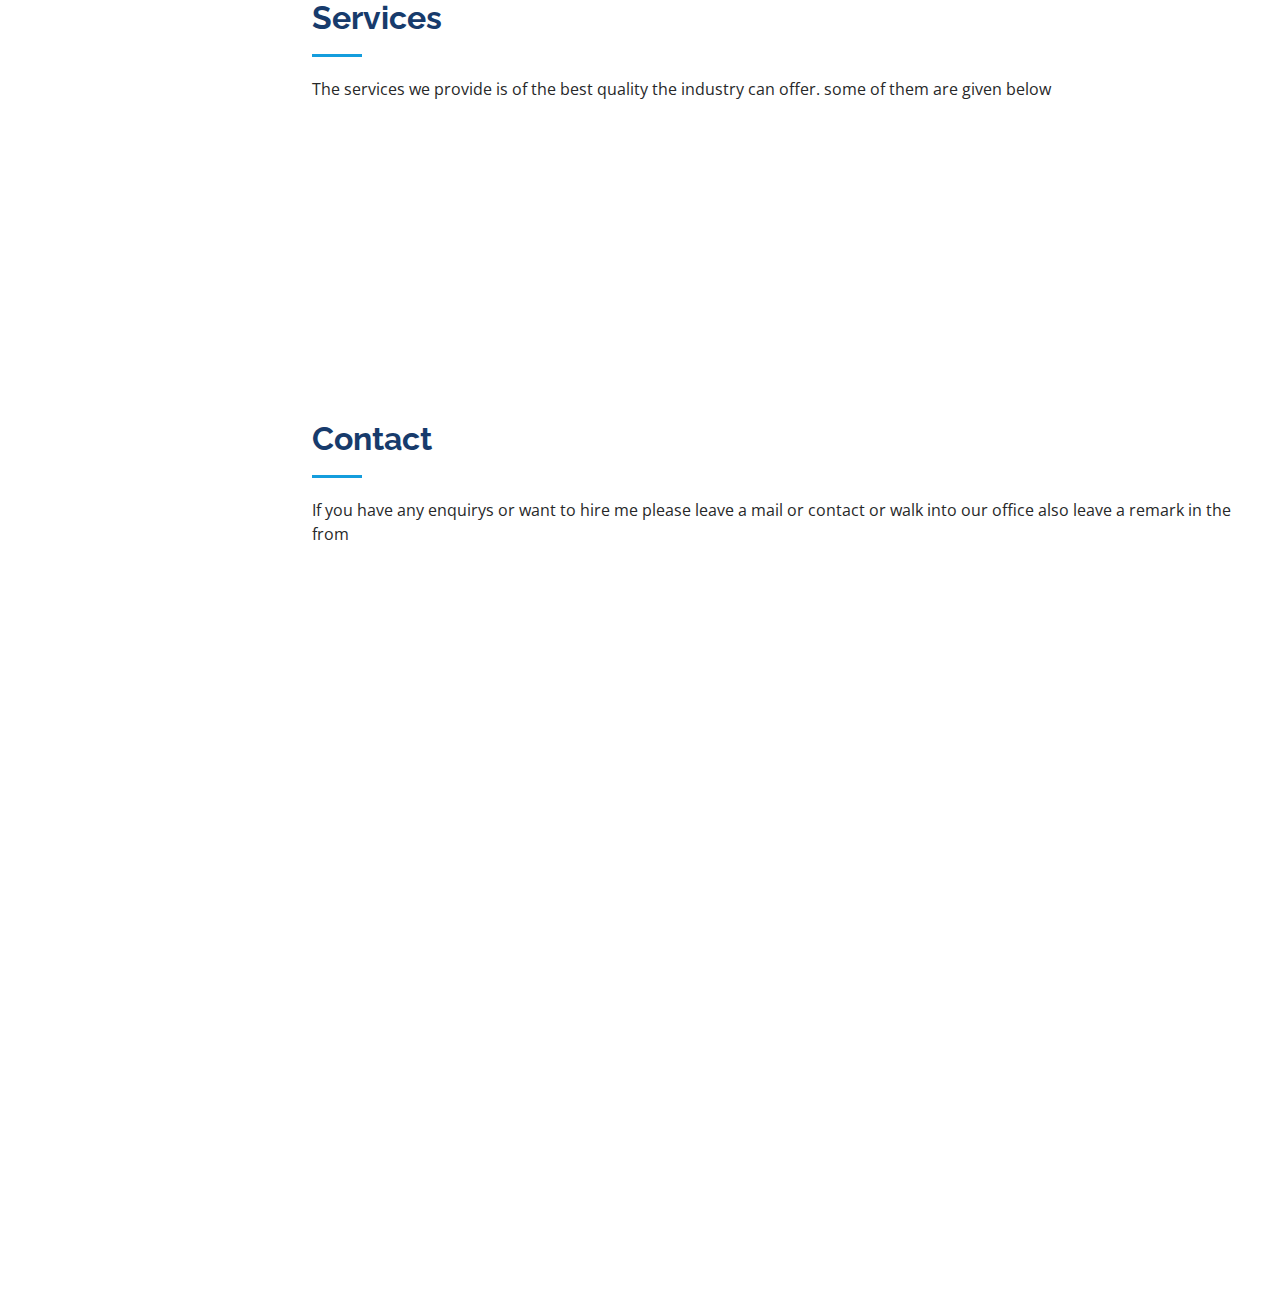
==== commit 6da31805: "fourth commit" ====
--- a/index.html
+++ b/index.html
@@ -10,8 +10,8 @@
   <meta content="" name="keywords">
 
   <!-- Favicons -->
-  <link href="assets/img/profile-img.jpg"  rel="icon">
-  <link href="assets/img/apple-touch-icon.png" rel="apple-touch-icon">
+  <link href="assets/img/profile-img.webp"  rel="icon">
+  <link href="assets/img/profile-img.webp" rel="apple-touch-icon">
 
   <!-- Google Fonts -->
   <link href="https://fonts.googleapis.com/css?family=Open+Sans:300,300i,400,400i,600,600i,700,700i|Raleway:300,300i,400,400i,500,500i,600,600i,700,700i|Poppins:300,300i,400,400i,500,500i,600,600i,700,700i" rel="stylesheet">
@@ -45,7 +45,7 @@
     <div class="d-flex flex-column">
 
       <div class="profile">
-        <img src="assets/img/profile-img.jpg" alt="" class="img-fluid rounded-circle">
+        <img src="assets/img/profile-img.webp" alt="" class="img-fluid rounded-circle">
         <h1 class="text-light"><a href="index.html">Sandeep Puthalath Dileep Kumar</a></h1>
         <div class="social-links mt-3 text-center">
           <a href="https://twitter.com/Sandeep84139975" class="twitter"><i class="bx bxl-twitter"></i></a>
@@ -92,7 +92,7 @@
 
         <div class="row">
           <div class="col-lg-4" data-aos="fade-right">
-            <img src="assets/img/IMG_20201129_092317.webp" class="img-fluid" alt="">
+            <img src="assets/img/FB_IMG_1568884704327.webp" class="img-fluid" alt="">
           </div>
           <div class="col-lg-8 pt-4 pt-lg-0 content" data-aos="fade-left">
             <h3>MERN Stack Developer &amp; Web Designer.</h3>
--- a/assets/css/style.css
+++ b/assets/css/style.css
@@ -228,7 +228,7 @@
 #hero {
   width: 100%;
   height: 100vh;
-  background: url("../img/IMG_20201129_092317.webp") top center;
+  background: url("../img/FB_IMG_1568884704327.webp") top center;
   background-size: cover;
 }
 
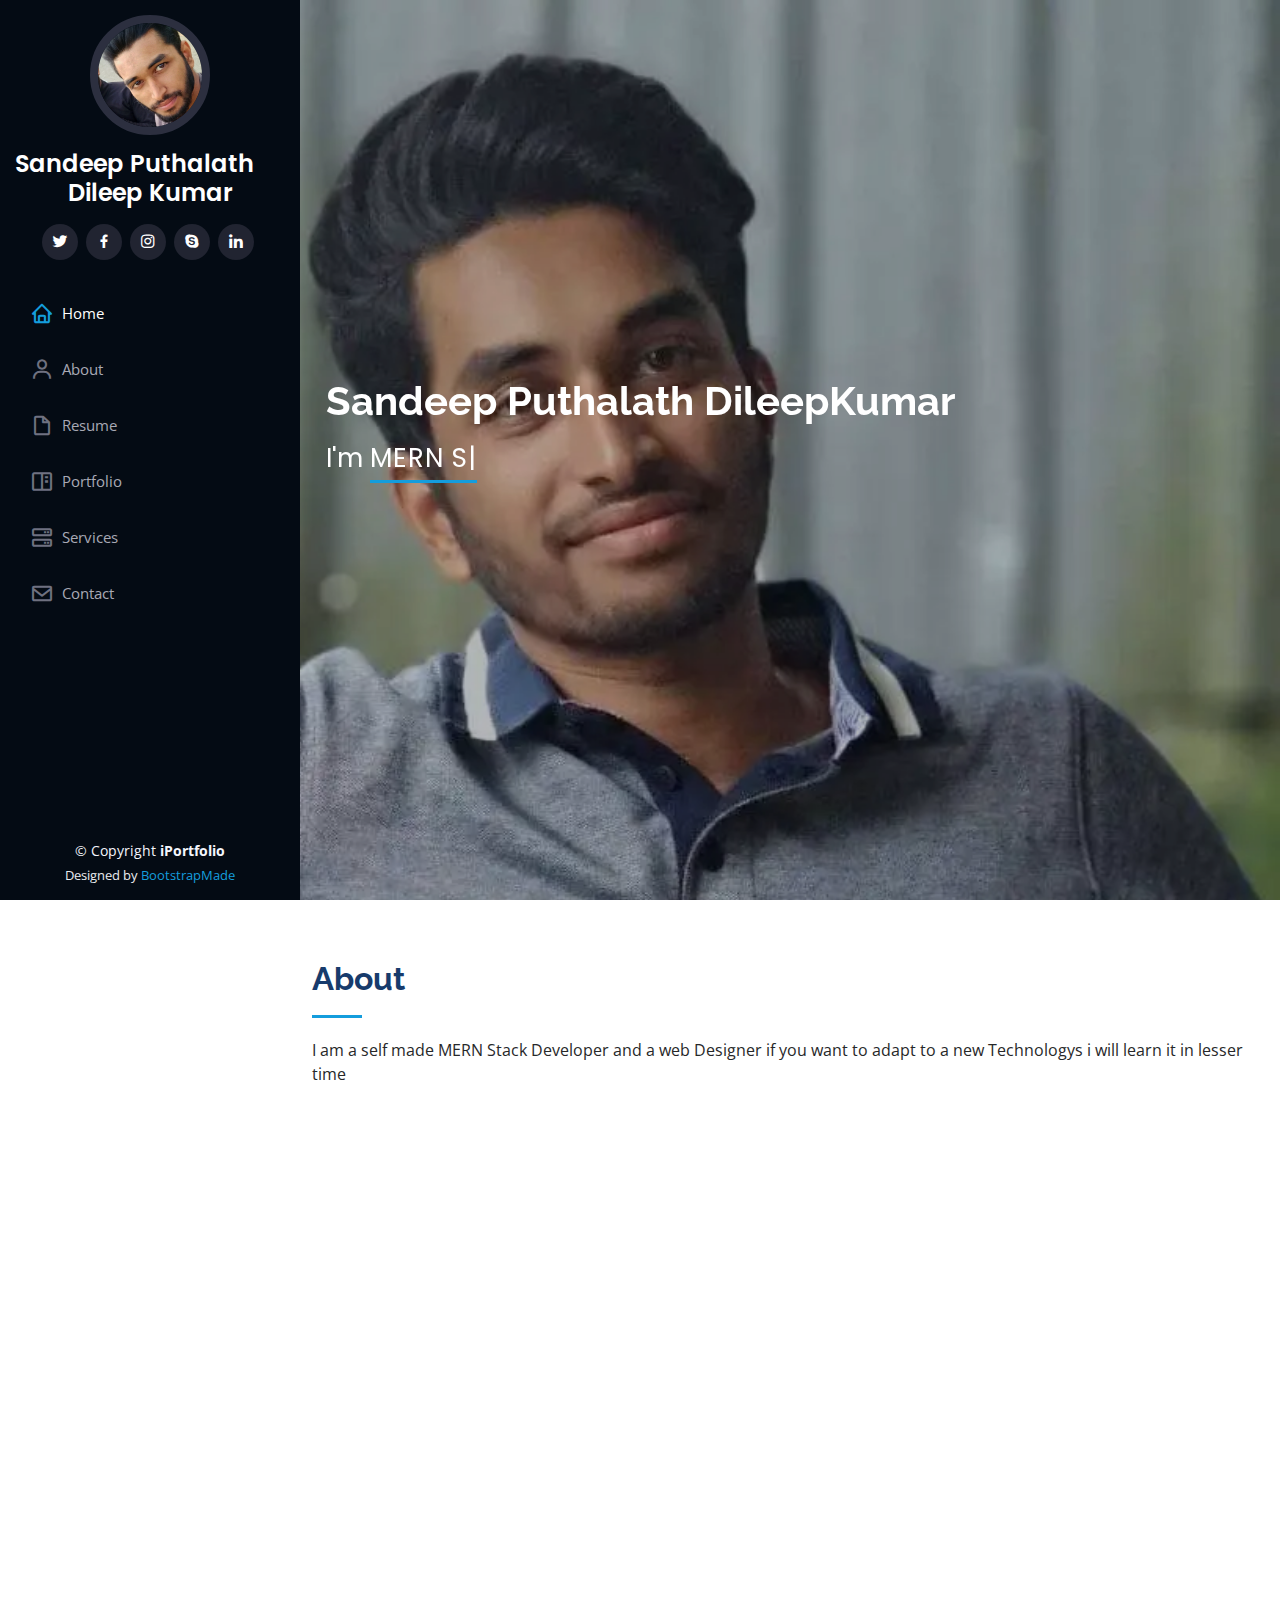
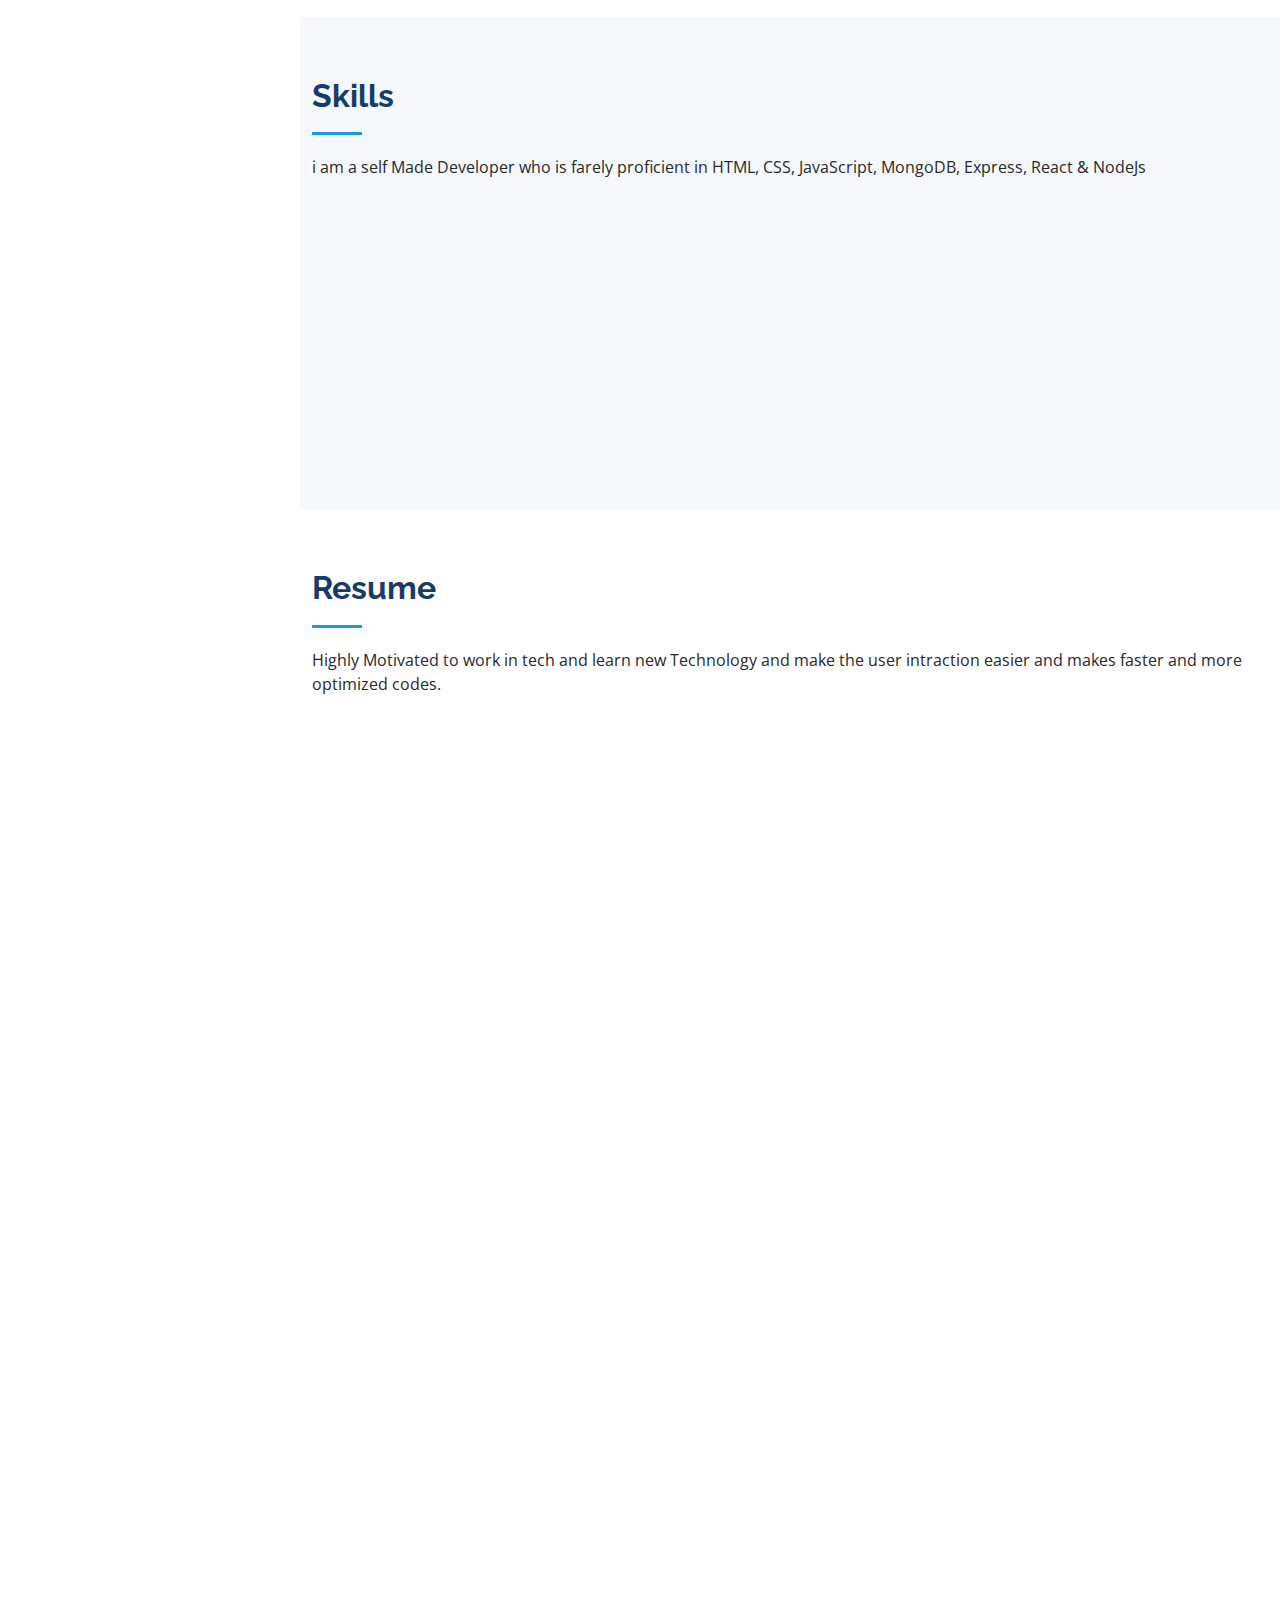
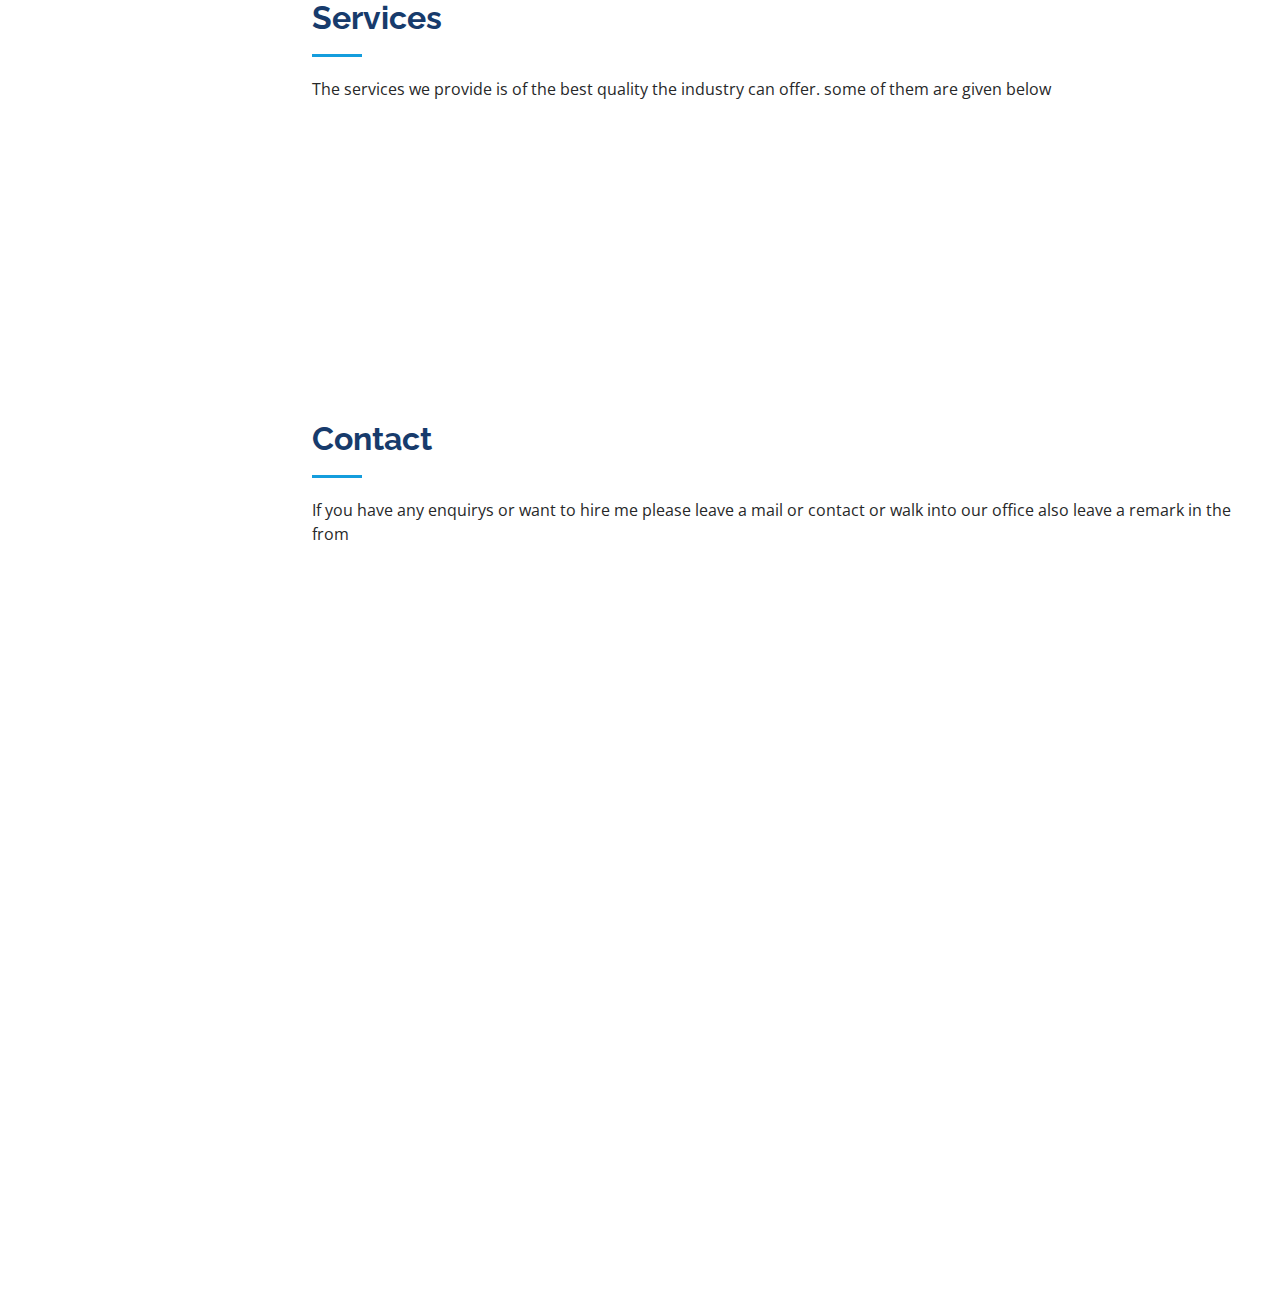
==== commit ae661068: "all changes to master" ====
--- a/index.html
+++ b/index.html
@@ -665,6 +665,7 @@
   <a href="#" class="back-to-top d-flex align-items-center justify-content-center"><i class="bi bi-arrow-up-short"></i></a>
 
   <!-- Vendor JS Files -->
+  <!-- <script src="assets/vendor/purecounter/purecounter_vanilla.js"></script> -->
   <script src="assets/js/script.js"></script>
   <script src="assets/vendor/purecounter/purecounter_vanilla.js"></script>
   <script src="assets/vendor/aos/aos.js"></script>
@@ -675,6 +676,7 @@
   <script src="assets/vendor/typed.js/typed.min.js"></script>
   <script src="assets/vendor/waypoints/noframework.waypoints.js"></script>
   <script src="https://ajax.googleapis.com/ajax/libs/jquery/3.5.1/jquery.min.js"></script>
+  <!-- <script src="https://ajax.googleapis.com/ajax/libs/jquery/3.5.1/jquery.min.js"></script> -->
   <!-- <script src="assets/vendor/php-email-form/validate.js"></script> -->
 
   <!-- Template Main JS File -->
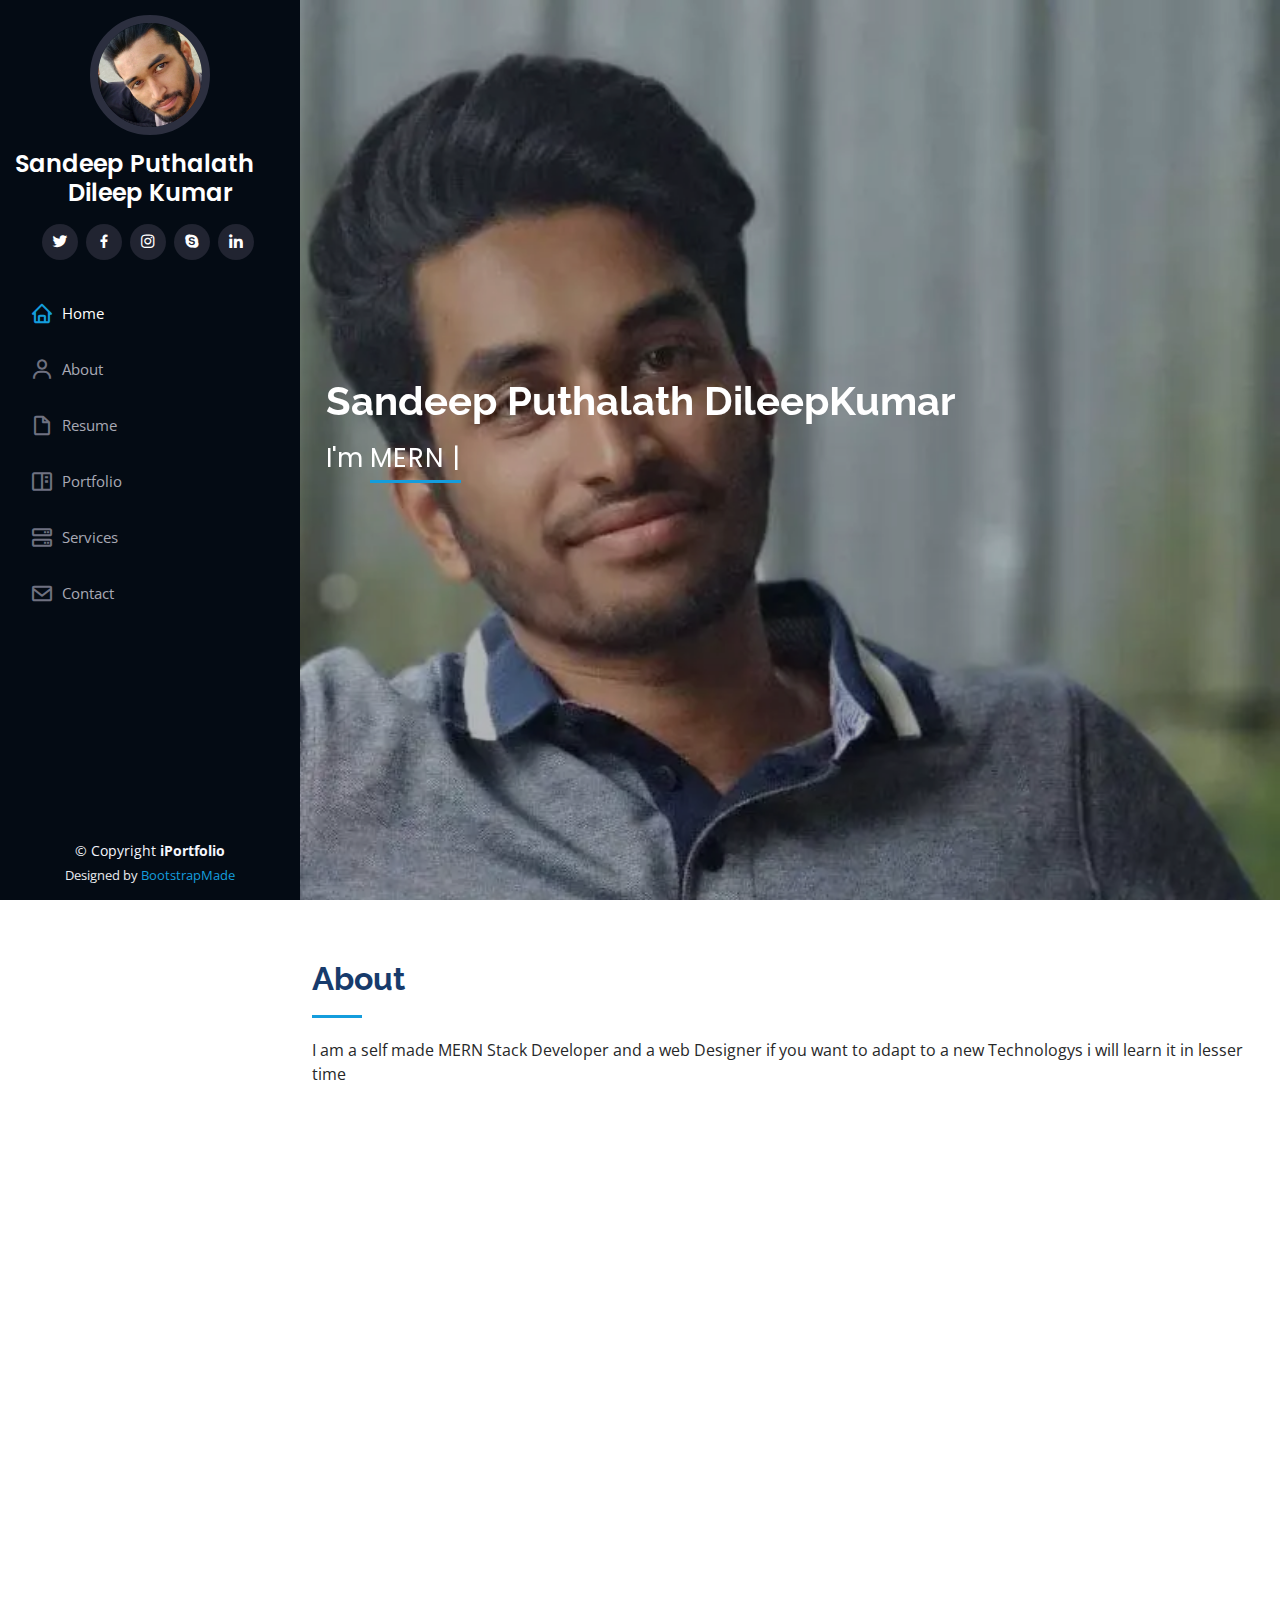
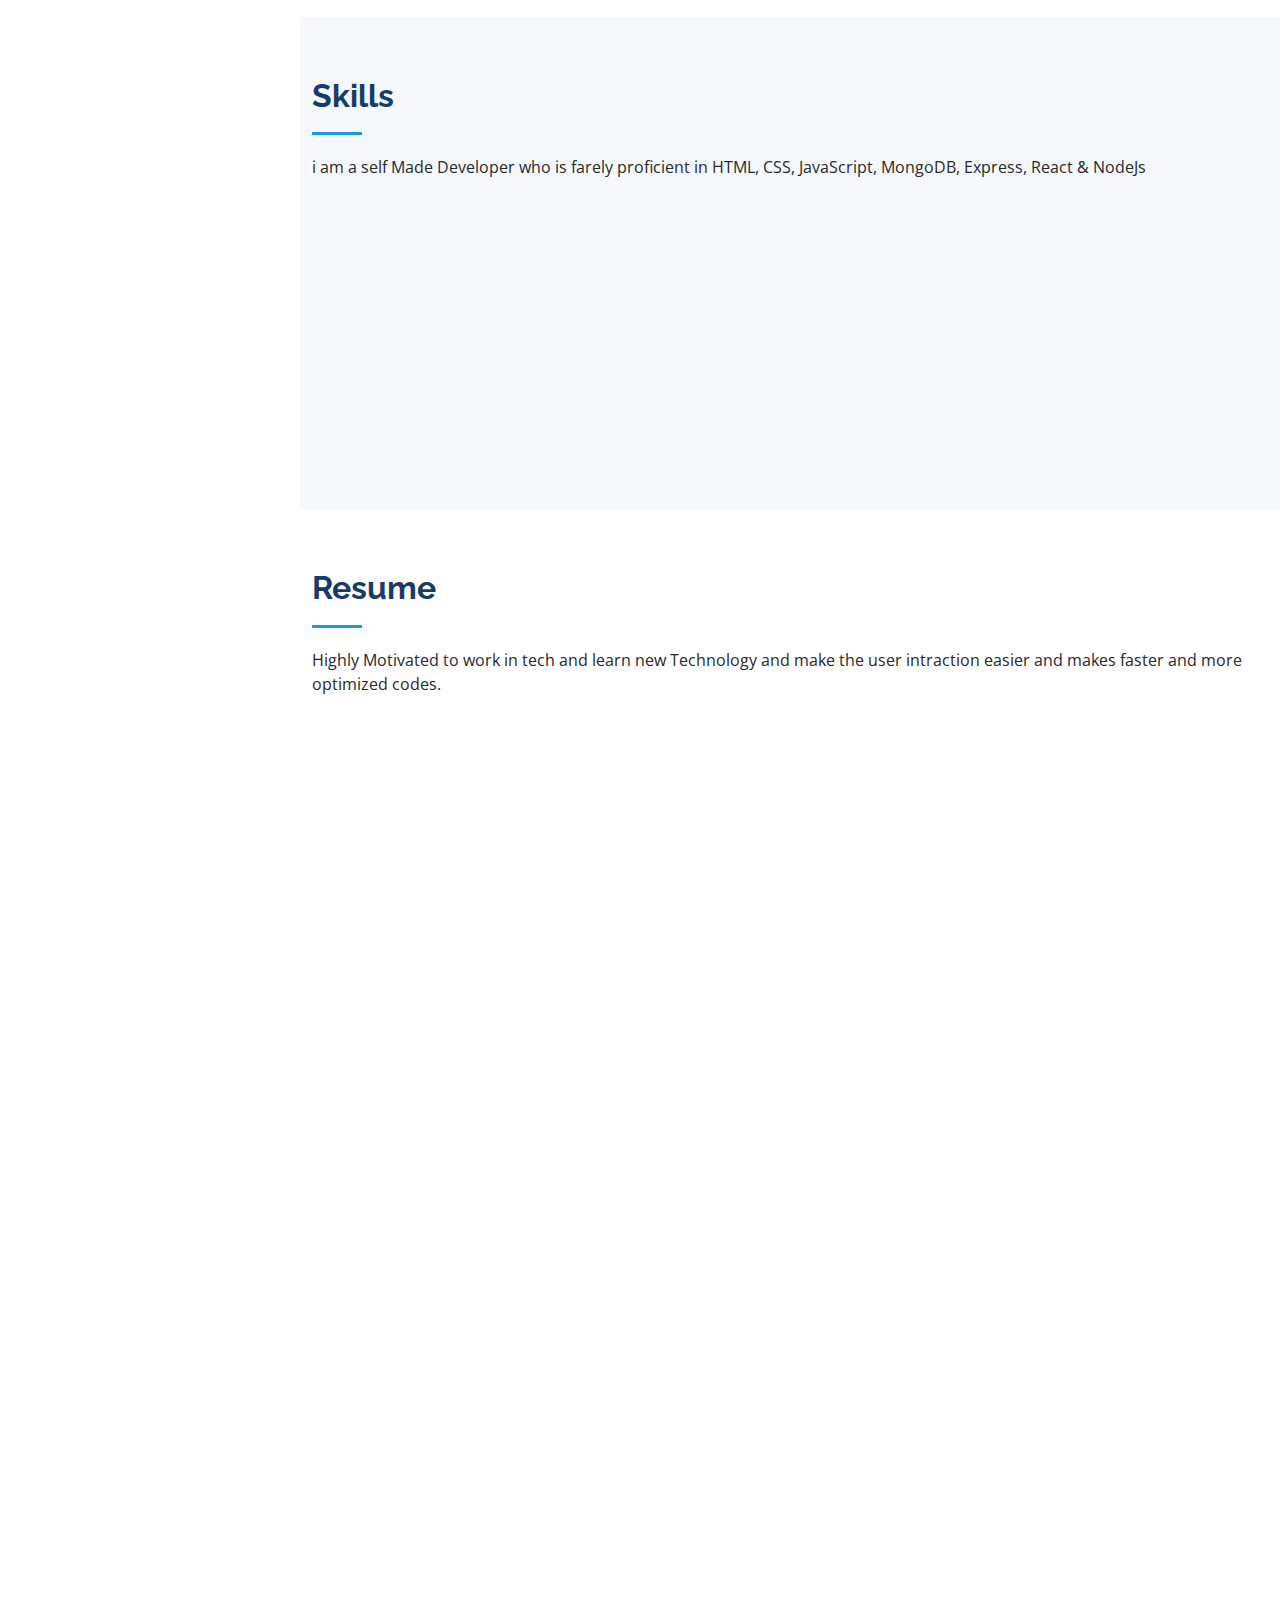
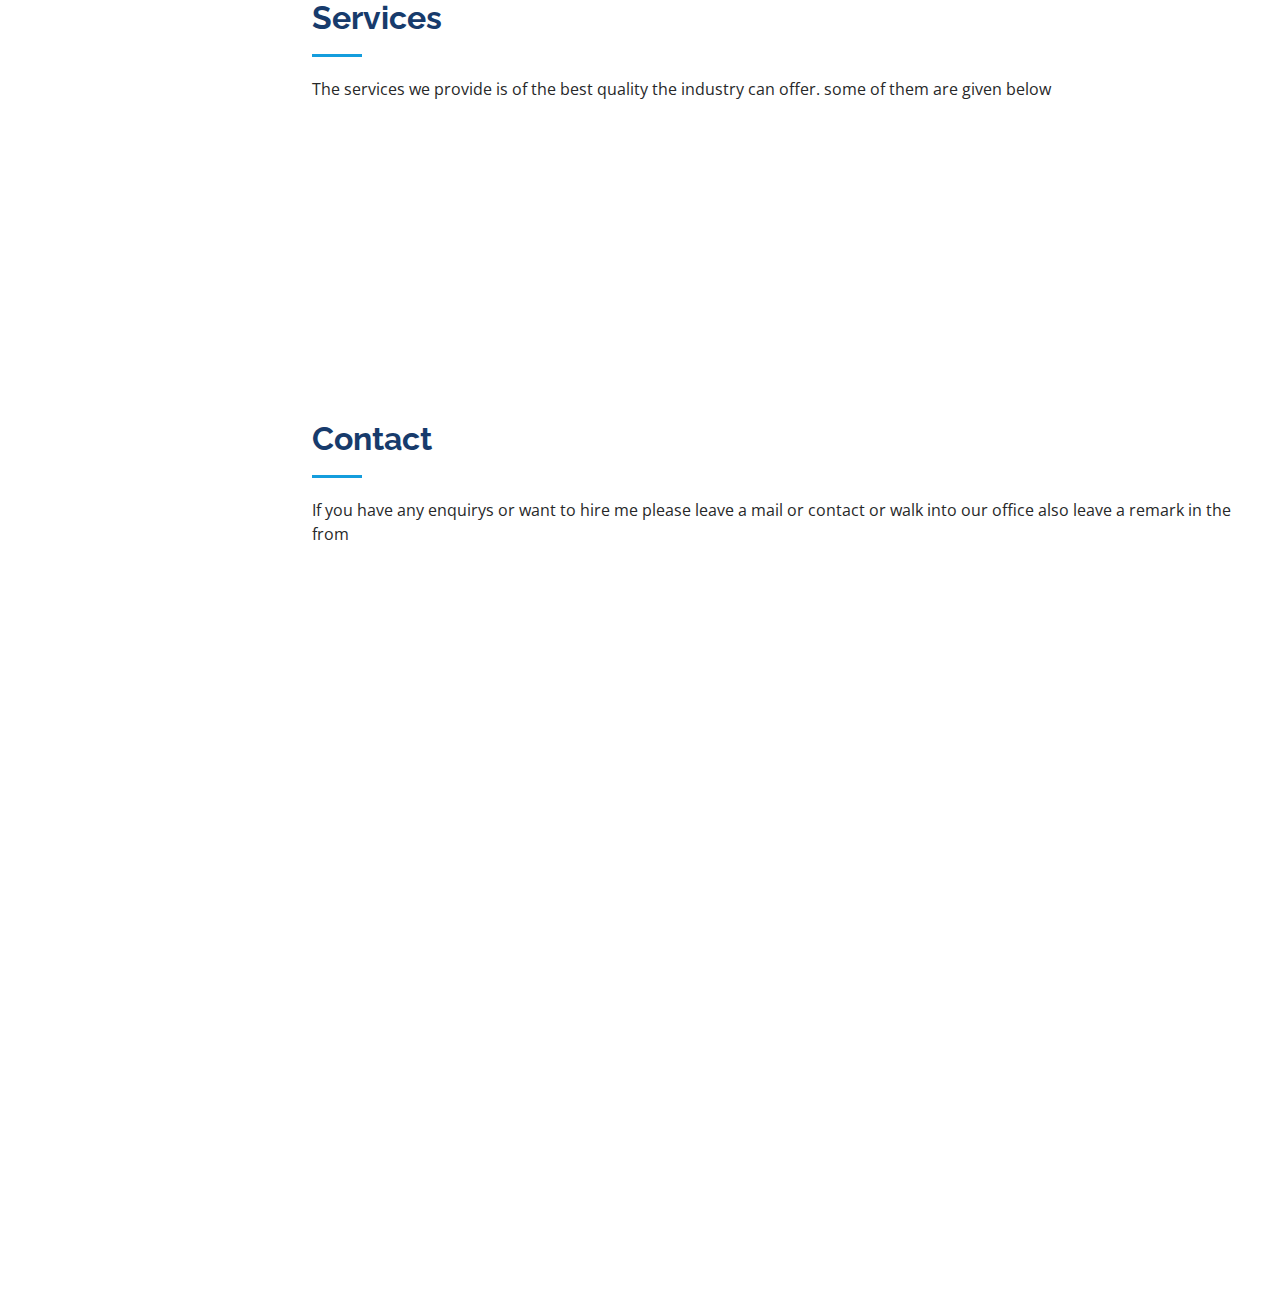
==== commit a928c6f8: "validation updated 18/11/2022" ====
--- a/index.html
+++ b/index.html
@@ -611,31 +611,38 @@
           </div>
 
           <div class="col-lg-7 mt-5 mt-lg-0 d-flex align-items-stretch">
-            <form id="submit-form" action="" method="POST" role="form" class="php-email-form">
+
+            <form id="submit-form" onsubmit="" action=""  role="form" novalidate class="php-email-form">
               <div class="row">
                 <div class="form-group col-md-6">
                   <label for="name">Your Name</label>
-                  <input type="text" name="name" class="form-control" id="name" required>
+                  
+                  <input type="text" name="name" class="form-control" id="name" >
+                  <small class="text-danger"></small>
                 </div>
                 <div class="form-group col-md-6">
                   <label for="name">Your Email</label>
-                  <input type="email" class="form-control" name="email" id="email" required>
+                  <input type="email" class="form-control" name="email" id="email" >
+                  <small  class="text-danger"></small>
                 </div>
               </div>
               <div class="form-group">
                 <label for="name">Subject</label>
-                <input type="text" class="form-control" name="subject" id="subject" required>
+                <input type="text" class="form-control" name="subject" id="subject" >
+                <small  class="text-danger"></small>
               </div>
               <div class="form-group">
                 <label for="name">Message</label>
-                <textarea id="message" class="form-control" name="message" rows="10" required></textarea>
+                <textarea id="message" class="form-control" name="message" rows="10"></textarea>
+                <small  class="text-danger"></small>
               </div>
               <div class="my-3">
                 <div class="loading">Loading</div>
                 <div class="error-message"></div>
                 <div class="sent-message">Your message has been sent. Thank you!</div>
               </div>
-              <div class="text-center"><button type="submit">Send Message</button></div>
+              <div class="text-center"><button id="submit" name="submit" type="submit">Send Message</button></div>
+
             </form>
           </div>
 
@@ -681,26 +688,7 @@
 
   <!-- Template Main JS File -->
   <script src="assets/js/main.js"></script>
-  <script>
-    $("#submit-form").submit((e)=>{
-        e.preventDefault()
-        $.ajax({
-            url:"https://script.google.com/macros/s/AKfycbzNPd1wKsC3FKHrdj6ocSbRJdJ19K_IkbB2kchw3alXtnauAhlZMMxlYvKLrcNMUBrqIw/exec",
-            data:$("#submit-form").serialize(),
-            method:"post",
-            success:function (response){
-                alert("Form submitted successfully")
-                window.location.reload()
-                //window.location.href="https://google.com"
-            },
-            error:function (err){
-                alert("Something Error")
-
-            }
-        })
-    })
-</script>
-
+ 
 </body>
 
 </html>